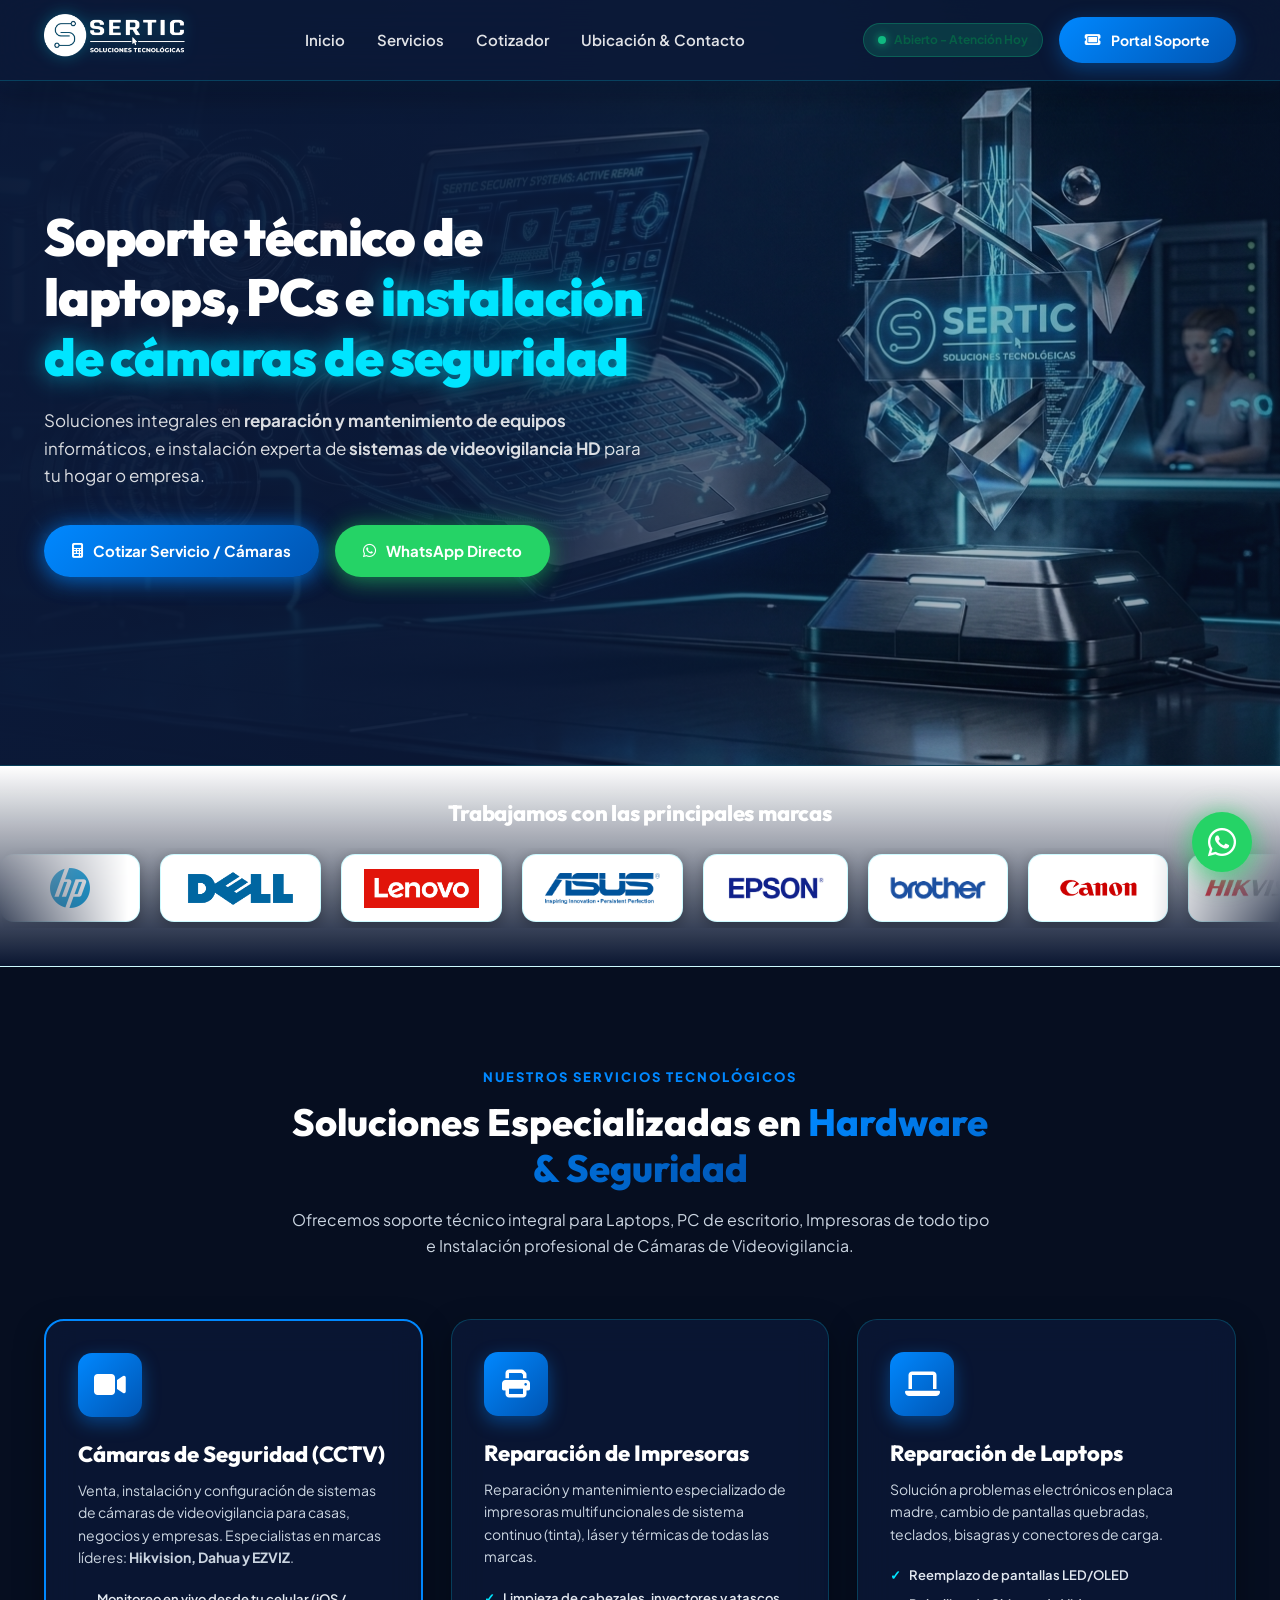
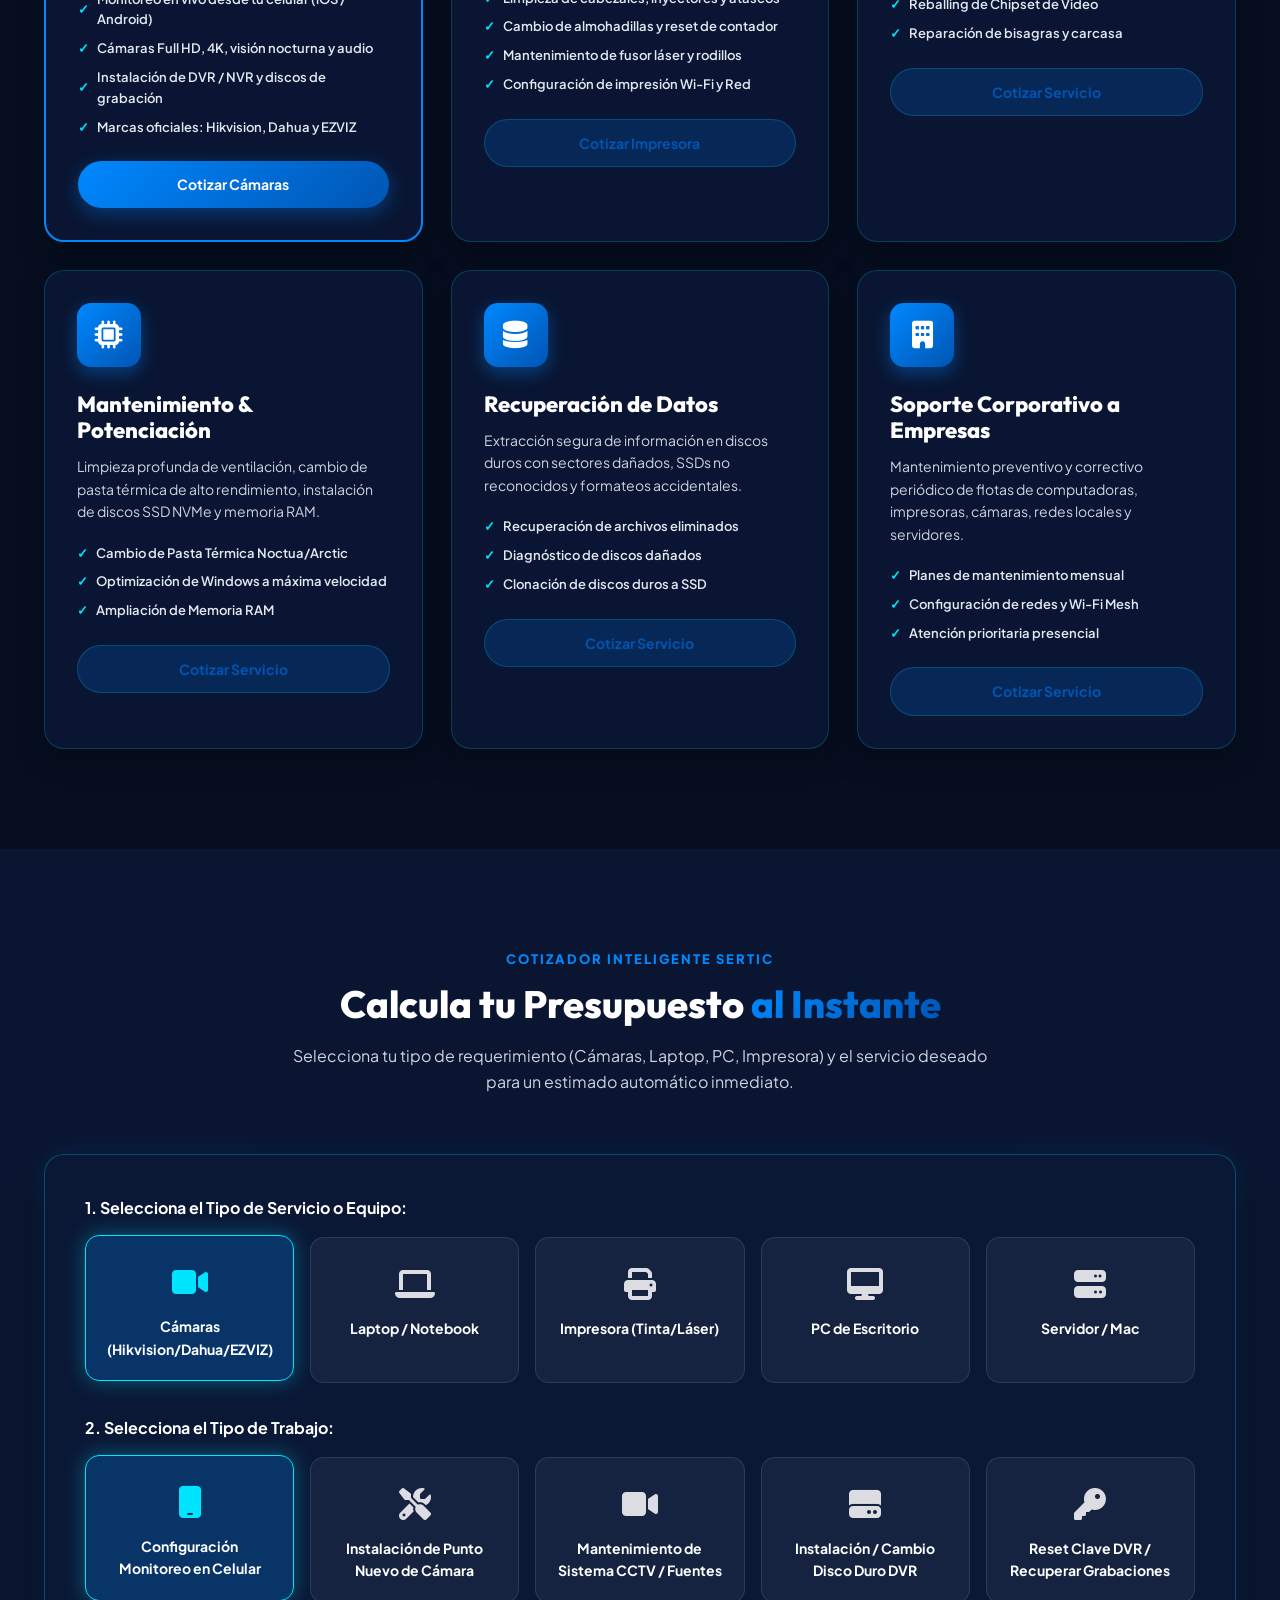
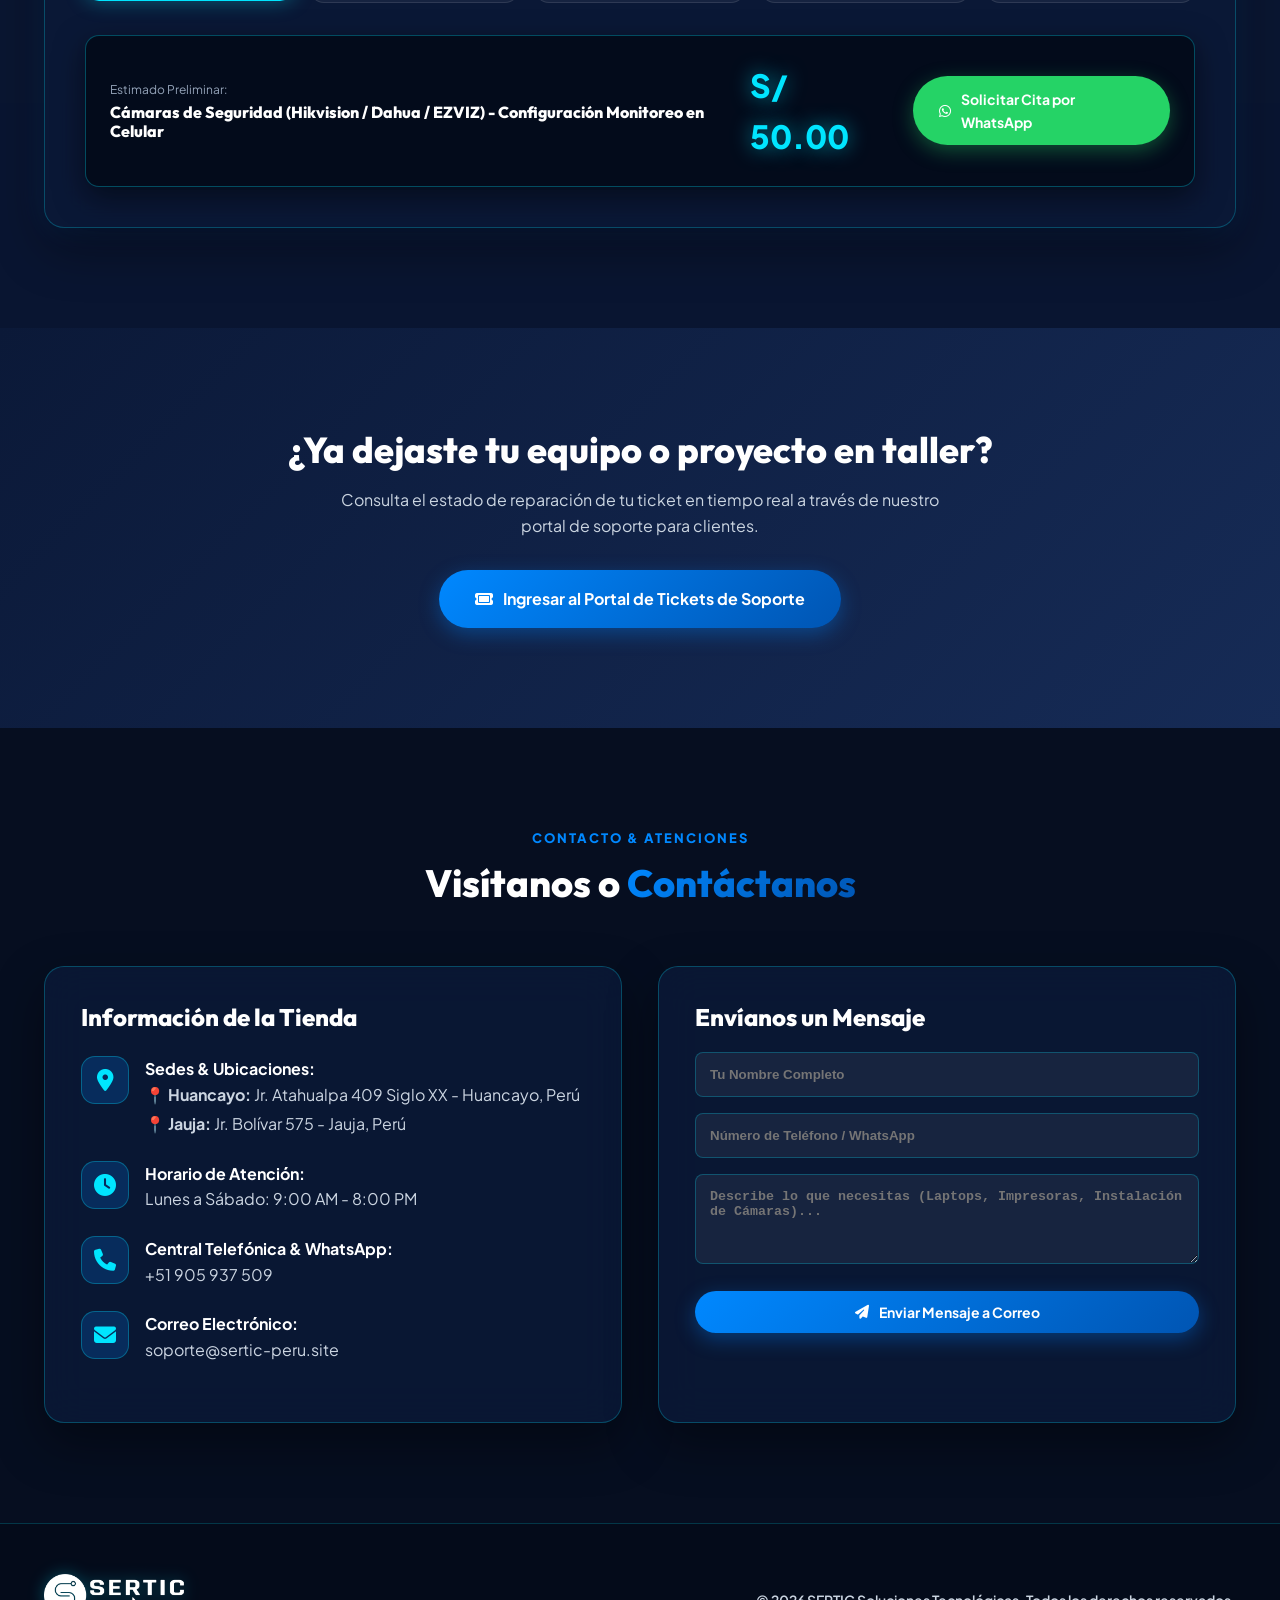
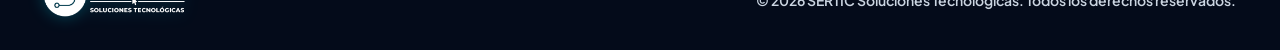
==== index.html @ 4fb72875 "Unificar todo el sitio web al tema 3D cibernetico de cristal oscuro con destellos neon cian" ====
<!DOCTYPE html>
<html lang="es">

<head>
  <meta charset="UTF-8">
  <meta name="viewport" content="width=device-width, initial-scale=1.0">
  <title>SERTIC - Soluciones Tecnológicas</title>
  <meta name="description"
    content="Servicio técnico profesional de Laptops, PC, Impresoras e Instalación de Cámaras de Seguridad (Hikvision, Dahua, EZVIZ). Reparación express, mantenimiento y soporte a empresas.">
  <link rel="stylesheet" href="styles.css">
  <!-- FontAwesome Icons -->
  <link rel="stylesheet" href="https://cdnjs.cloudflare.com/ajax/libs/font-awesome/6.5.1/css/all.min.css">
</head>

<body>

  <!-- Header / Navbar -->
  <nav class="navbar">
    <div class="container">
      <a href="#" class="logo">
        <img src="logo_white.png" alt="SERTIC Soluciones Tecnológicas Logo" class="logo-img">
      </a>

      <ul class="nav-links" id="nav-menu">
        <li><a href="#inicio" class="nav-link">Inicio</a></li>
        <li><a href="#servicios" class="nav-link">Servicios</a></li>
        <li><a href="#cotizador" class="nav-link">Cotizador</a></li>
        <li><a href="#contacto" class="nav-link">Ubicación & Contacto</a></li>
      </ul>

      <div class="nav-actions">
        <div class="status-badge hide-mobile">
          <span class="status-dot"></span>
          <span>Abierto - Atención Hoy</span>
        </div>
        <a href="https://sistema.sertic-peru.site" target="_blank" class="btn btn-primary nav-portal-btn">
          <i class="fa-solid fa-ticket"></i> <span>Portal Soporte</span>
        </a>
        <button class="mobile-toggle" id="mobile-toggle" aria-label="Abrir menú">
          <i class="fa-solid fa-bars"></i>
        </button>
      </div>
    </div>
  </nav>

  <!-- Hero Section (Full 3D Inmersivo Header) -->
  <section id="inicio" class="hero-3d-full">
    <div class="hero-3d-bg-full" style="background-image: url('img/hero_3d.jpg');"></div>
    <div class="hero-3d-overlay-full"></div>
    
    <div class="container hero-3d-container">
      <div class="hero-3d-single-content">
        
        <h1 class="hero-3d-title">
          Soporte técnico de laptops, PCs e <span class="text-glow-cyan">instalación de cámaras de seguridad</span>
        </h1>

        <p class="hero-3d-desc">
          Soluciones integrales en <strong>reparación y mantenimiento de equipos</strong> informáticos, e instalación experta de <strong>sistemas de videovigilancia HD</strong> para tu hogar o empresa.
        </p>

        <div class="hero-3d-buttons">
          <a href="#cotizador" class="btn btn-primary btn-glow-large">
            <i class="fa-solid fa-calculator"></i> Cotizar Servicio / Cámaras
          </a>
          <a href="https://wa.me/51905937509?text=Hola%20SERTIC,%20deseo%20consultar%20por%20servicio%20técnico"
            target="_blank" class="btn btn-whatsapp-glow">
            <i class="fa-brands fa-whatsapp"></i> WhatsApp Directo
          </a>
        </div>

      </div>
    </div>
  </section>

  <!-- Brands Section / Marquee Bar -->
  <section class="brands-section">
    <div class="container">
      <div class="brands-header">
        <h2 class="brands-title">Trabajamos con las principales marcas</h2>
      </div>
    </div>

    <div class="brands-marquee-wrapper">
      <div class="brands-marquee-track">
        <!-- Group 1 -->
        <div class="brand-pill" title="HP">
          <img src="img/hp.webp" alt="HP Logo" class="brand-img">
        </div>
        <div class="brand-pill" title="DELL">
          <img src="img/dell.png" alt="DELL Logo" class="brand-img">
        </div>
        <div class="brand-pill" title="Lenovo">
          <img src="img/lenovo.png" alt="Lenovo Logo" class="brand-img">
        </div>
        <div class="brand-pill" title="ASUS">
          <img src="img/asus.webp" alt="ASUS Logo" class="brand-img">
        </div>
        <div class="brand-pill" title="EPSON">
          <img src="img/epson.png" alt="EPSON Logo" class="brand-img brand-img-lg">
        </div>
        <div class="brand-pill" title="Brother">
          <img src="img/brother.png" alt="Brother Logo" class="brand-img brand-img-lg">
        </div>
        <div class="brand-pill" title="Canon">
          <img src="img/canon.png" alt="Canon Logo" class="brand-img brand-img-lg">
        </div>
        <div class="brand-pill" title="Hikvision">
          <img src="img/hikvision.png" alt="Hikvision Logo" class="brand-img brand-img-lg">
        </div>
        <div class="brand-pill" title="Dahua">
          <img src="img/dahua.webp" alt="Dahua Logo" class="brand-img">
        </div>
        <div class="brand-pill" title="EZVIZ">
          <img src="img/ezviz.png" alt="EZVIZ Logo" class="brand-img brand-img-lg">
        </div>

        <!-- Group 2 (Duplicate for Seamless Loop) -->
        <div class="brand-pill" title="HP">
          <img src="img/hp.webp" alt="HP Logo" class="brand-img">
        </div>
        <div class="brand-pill" title="DELL">
          <img src="img/dell.png" alt="DELL Logo" class="brand-img">
        </div>
        <div class="brand-pill" title="Lenovo">
          <img src="img/lenovo.png" alt="Lenovo Logo" class="brand-img">
        </div>
        <div class="brand-pill" title="ASUS">
          <img src="img/asus.webp" alt="ASUS Logo" class="brand-img">
        </div>
        <div class="brand-pill" title="EPSON">
          <img src="img/epson.png" alt="EPSON Logo" class="brand-img brand-img-lg">
        </div>
        <div class="brand-pill" title="Brother">
          <img src="img/brother.png" alt="Brother Logo" class="brand-img brand-img-lg">
        </div>
        <div class="brand-pill" title="Canon">
          <img src="img/canon.png" alt="Canon Logo" class="brand-img brand-img-lg">
        </div>
        <div class="brand-pill" title="Hikvision">
          <img src="img/hikvision.png" alt="Hikvision Logo" class="brand-img brand-img-lg">
        </div>
        <div class="brand-pill" title="Dahua">
          <img src="img/dahua.webp" alt="Dahua Logo" class="brand-img">
        </div>
        <div class="brand-pill" title="EZVIZ">
          <img src="img/ezviz.png" alt="EZVIZ Logo" class="brand-img brand-img-lg">
        </div>
      </div>
    </div>
  </section>

  </div>
  </div>
  </section>

  <!-- Services Section -->
  <section id="servicios" class="section">
    <div class="container">
      <div class="section-header">
        <span class="section-subtitle">Nuestros Servicios Tecnológicos</span>
        <h2 class="section-title">Soluciones Especializadas en <span class="text-gradient">Hardware & Seguridad</span>
        </h2>
        <p class="section-desc">Ofrecemos soporte técnico integral para Laptops, PC de escritorio, Impresoras de todo
          tipo e Instalación profesional de Cámaras de Videovigilancia.</p>
      </div>

      <div class="services-grid">

        <!-- Service 1: Cámaras de Seguridad NEW! -->
        <div class="service-card" style="border: 2px solid var(--sertic-blue);">
          <div class="service-icon-wrapper"><i class="fa-solid fa-video"></i></div>
          <h3 class="service-title">Cámaras de Seguridad (CCTV)</h3>
          <p class="service-desc">Venta, instalación y configuración de sistemas de cámaras de videovigilancia para
            casas, negocios y empresas. Especialistas en marcas líderes: <strong>Hikvision, Dahua y EZVIZ</strong>.</p>
          <ul class="service-features">
            <li>Monitoreo en vivo desde tu celular (iOS / Android)</li>
            <li>Cámaras Full HD, 4K, visión nocturna y audio</li>
            <li>Instalación de DVR / NVR y discos de grabación</li>
            <li>Marcas oficiales: Hikvision, Dahua y EZVIZ</li>
          </ul>
          <a href="#cotizador" class="btn btn-primary" style="width: 100%;">Cotizar Cámaras</a>
        </div>

        <!-- Service 2: Impresoras -->
        <div class="service-card">
          <div class="service-icon-wrapper"><i class="fa-solid fa-print"></i></div>
          <h3 class="service-title">Reparación de Impresoras</h3>
          <p class="service-desc">Reparación y mantenimiento especializado de impresoras multifuncionales de sistema
            continuo (tinta), láser y térmicas de todas las marcas.</p>
          <ul class="service-features">
            <li>Limpieza de cabezales, inyectores y atascos</li>
            <li>Cambio de almohadillas y reset de contador</li>
            <li>Mantenimiento de fusor láser y rodillos</li>
            <li>Configuración de impresión Wi-Fi y Red</li>
          </ul>
          <a href="#cotizador" class="btn btn-secondary" style="width: 100%;">Cotizar Impresora</a>
        </div>

        <!-- Service 3: Laptops -->
        <div class="service-card">
          <div class="service-icon-wrapper"><i class="fa-solid fa-laptop"></i></div>
          <h3 class="service-title">Reparación de Laptops</h3>
          <p class="service-desc">Solución a problemas electrónicos en placa madre, cambio de pantallas quebradas,
            teclados, bisagras y conectores de carga.</p>
          <ul class="service-features">
            <li>Reemplazo de pantallas LED/OLED</li>
            <li>Reballing de Chipset de Video</li>
            <li>Reparación de bisagras y carcasa</li>
          </ul>
          <a href="#cotizador" class="btn btn-secondary" style="width: 100%;">Cotizar Servicio</a>
        </div>

        <!-- Service 4: Mantenimiento -->
        <div class="service-card">
          <div class="service-icon-wrapper"><i class="fa-solid fa-microchip"></i></div>
          <h3 class="service-title">Mantenimiento & Potenciación</h3>
          <p class="service-desc">Limpieza profunda de ventilación, cambio de pasta térmica de alto rendimiento,
            instalación de discos SSD NVMe y memoria RAM.</p>
          <ul class="service-features">
            <li>Cambio de Pasta Térmica Noctua/Arctic</li>
            <li>Optimización de Windows a máxima velocidad</li>
            <li>Ampliación de Memoria RAM</li>
          </ul>
          <a href="#cotizador" class="btn btn-secondary" style="width: 100%;">Cotizar Servicio</a>
        </div>

        <!-- Service 5: Recuperación Datos -->
        <div class="service-card">
          <div class="service-icon-wrapper"><i class="fa-solid fa-database"></i></div>
          <h3 class="service-title">Recuperación de Datos</h3>
          <p class="service-desc">Extracción segura de información en discos duros con sectores dañados, SSDs no
            reconocidos y formateos accidentales.</p>
          <ul class="service-features">
            <li>Recuperación de archivos eliminados</li>
            <li>Diagnóstico de discos dañados</li>
            <li>Clonación de discos duros a SSD</li>
          </ul>
          <a href="#cotizador" class="btn btn-secondary" style="width: 100%;">Cotizar Servicio</a>
        </div>

        <!-- Service 6: Soporte Empresas -->
        <div class="service-card">
          <div class="service-icon-wrapper"><i class="fa-solid fa-building"></i></div>
          <h3 class="service-title">Soporte Corporativo a Empresas</h3>
          <p class="service-desc">Mantenimiento preventivo y correctivo periódico de flotas de computadoras, impresoras,
            cámaras, redes locales y servidores.</p>
          <ul class="service-features">
            <li>Planes de mantenimiento mensual</li>
            <li>Configuración de redes y Wi-Fi Mesh</li>
            <li>Atención prioritaria presencial</li>
          </ul>
          <a href="#cotizador" class="btn btn-secondary" style="width: 100%;">Cotizar Servicio</a>
        </div>

      </div>
    </div>
  </section>

  <!-- Interactive Online Quote Calculator -->
  <section id="cotizador" class="section" style="background: var(--sertic-blue-ice);">
    <div class="container">
      <div class="section-header">
        <span class="section-subtitle">Cotizador Inteligente SERTIC</span>
        <h2 class="section-title">Calcula tu Presupuesto <span class="text-gradient">al Instante</span></h2>
        <p class="section-desc">Selecciona tu tipo de requerimiento (Cámaras, Laptop, PC, Impresora) y el servicio
          deseado para un estimado automático inmediato.</p>
      </div>

      <div class="calculator-box">
        <!-- Step 1: Select Device -->
        <p class="calc-step-title">1. Selecciona el Tipo de Servicio o Equipo:</p>
        <div class="options-grid" id="device-options">
          <div class="option-card active" data-value="camaras">
            <div class="option-icon"><i class="fa-solid fa-video"></i></div>
            <div class="option-name">Cámaras (Hikvision/Dahua/EZVIZ)</div>
          </div>
          <div class="option-card" data-value="laptop">
            <div class="option-icon"><i class="fa-solid fa-laptop"></i></div>
            <div class="option-name">Laptop / Notebook</div>
          </div>
          <div class="option-card" data-value="impresora">
            <div class="option-icon"><i class="fa-solid fa-print"></i></div>
            <div class="option-name">Impresora (Tinta/Láser)</div>
          </div>
          <div class="option-card" data-value="pc">
            <div class="option-icon"><i class="fa-solid fa-desktop"></i></div>
            <div class="option-name">PC de Escritorio</div>
          </div>
          <div class="option-card" data-value="servidor">
            <div class="option-icon"><i class="fa-solid fa-server"></i></div>
            <div class="option-name">Servidor / Mac</div>
          </div>
        </div>

        <!-- Step 2: Select Issue (Populated dynamically via JS) -->
        <p class="calc-step-title">2. Selecciona el Tipo de Trabajo:</p>
        <div class="options-grid" id="issue-options"></div>

        <!-- Calculation Result Summary -->
        <div class="calc-summary">
          <div>
            <p style="font-size: 12px; color: #94A3B8">Estimado Preliminar:</p>
            <h4 id="calc-summary-text" style="color: white; margin-top: 4px;">Cámaras de Seguridad - Mantenimiento &
              Config. Celular</h4>
          </div>
          <div style="display: flex; align-items: center; gap: 24px;">
            <div class="price-text" id="calc-total-price">S/ 80.00</div>
            <a href="#" id="calc-ws-btn" target="_blank" class="btn btn-whatsapp">
              <i class="fa-brands fa-whatsapp"></i> Solicitar Cita por WhatsApp
            </a>
          </div>
        </div>

      </div>
    </div>
  </section>

  <!-- Support Portal Banner -->
  <section class="section" style="background: linear-gradient(135deg, #0B1938 0%, #162B56 100%); color: white;">
    <div class="container" style="text-align: center;">
      <h2 style="font-size: 36px; margin-bottom: 16px; color: white;">¿Ya dejaste tu equipo o proyecto en taller?</h2>
      <p style="color: #CBD5E1; max-width: 600px; margin: 0 auto 32px auto;">
        Consulta el estado de reparación de tu ticket en tiempo real a través de nuestro portal de soporte para
        clientes.
      </p>
      <a href="https://sistema.sertic-peru.site" target="_blank" class="btn btn-primary"
        style="padding: 16px 36px; font-size: 16px;">
        <i class="fa-solid fa-ticket"></i> Ingresar al Portal de Tickets de Soporte
      </a>
    </div>
  </section>

  <!-- Location & Contact -->
  <section id="contacto" class="section">
    <div class="container">
      <div class="section-header">
        <span class="section-subtitle">Contacto & Atenciones</span>
        <h2 class="section-title">Visítanos o <span class="text-gradient">Contáctanos</span></h2>
      </div>

      <div class="contact-grid">
        <div class="info-card">
          <h3 style="font-size: 24px; margin-bottom: 24px; color: var(--sertic-navy);">Información de la Tienda</h3>

          <div class="info-item">
            <div class="info-icon"><i class="fa-solid fa-location-dot"></i></div>
            <div>
              <strong style="color: var(--sertic-navy);">Sedes & Ubicaciones:</strong>
              <p style="color: var(--text-secondary); margin-bottom: 4px;">📍 <strong>Huancayo:</strong> Jr. Atahualpa 409 Siglo XX - Huancayo, Perú</p>
              <p style="color: var(--text-secondary);">📍 <strong>Jauja:</strong> Jr. Bolívar 575 - Jauja, Perú</p>
            </div>
          </div>

          <div class="info-item">
            <div class="info-icon"><i class="fa-solid fa-clock"></i></div>
            <div>
              <strong style="color: var(--sertic-navy);">Horario de Atención:</strong>
              <p style="color: var(--text-secondary);">Lunes a Sábado: 9:00 AM - 8:00 PM</p>
            </div>
          </div>

          <div class="info-item">
            <div class="info-icon"><i class="fa-solid fa-phone"></i></div>
            <div>
              <strong style="color: var(--sertic-navy);">Central Telefónica & WhatsApp:</strong>
              <p style="color: var(--text-secondary);">+51 905 937 509</p>
            </div>
          </div>

          <div class="info-item">
            <div class="info-icon"><i class="fa-solid fa-envelope"></i></div>
            <div>
              <strong style="color: var(--sertic-navy);">Correo Electrónico:</strong>
              <p style="color: var(--text-secondary);">soporte@sertic-peru.site</p>
            </div>
          </div>
        </div>

        <!-- Interactive Contact Form -->
        <div class="info-card">
          <h3 style="font-size: 24px; margin-bottom: 20px; color: var(--sertic-navy);">Envíanos un Mensaje</h3>
          <form id="contact-form" action="https://api.web3forms.com/submit" method="POST">
            <input type="hidden" name="access_key" value="f699024e-c519-479d-9711-8238f5ea91d8">
            <input type="hidden" name="from_name" value="Web SERTIC Contacto">
            <input type="hidden" name="subject" value="Nuevo Mensaje de Cliente - Web SERTIC">

            <div style="margin-bottom: 16px;">
              <input type="text" name="name" id="form-name" placeholder="Tu Nombre Completo" required
                style="width: 100%; padding: 14px; background: rgba(255, 255, 255, 0.06); border: 1px solid rgba(0, 229, 255, 0.25); border-radius: 8px; color: #FFFFFF; font-weight: 600;">
            </div>
            <div style="margin-bottom: 16px;">
              <input type="tel" name="phone" id="form-phone" placeholder="Número de Teléfono / WhatsApp" required
                style="width: 100%; padding: 14px; background: rgba(255, 255, 255, 0.06); border: 1px solid rgba(0, 229, 255, 0.25); border-radius: 8px; color: #FFFFFF; font-weight: 600;">
            </div>
            <div style="margin-bottom: 20px;">
              <textarea name="message" id="form-msg" rows="4"
                placeholder="Describe lo que necesitas (Laptops, Impresoras, Instalación de Cámaras)..." required
                style="width: 100%; padding: 14px; background: rgba(255, 255, 255, 0.06); border: 1px solid rgba(0, 229, 255, 0.25); border-radius: 8px; color: #FFFFFF; font-weight: 600;"></textarea>
            </div>
            <button type="submit" class="btn btn-primary" style="width: 100%;">
              <i class="fa-solid fa-paper-plane"></i> Enviar Mensaje a Correo
            </button>
          </form>
        </div>

      </div>
    </div>
  </section>

  <!-- Footer -->
  <footer class="footer">
    <div class="container">
      <div style="display: flex; justify-content: space-between; align-items: center; flex-wrap: wrap; gap: 20px;">
        <a href="#" class="logo">
          <img src="logo_white.png" alt="SERTIC Soluciones Tecnológicas Logo" class="logo-img">
        </a>

        <p style="color: var(--text-secondary); font-size: 14px; font-weight: 600;">
          © 2026 SERTIC Soluciones Tecnológicas. Todos los derechos reservados.
        </p>
      </div>
    </div>
  </footer>

  <!-- Floating WhatsApp Chat Button -->
  <a href="https://wa.me/51905937509?text=Hola%20SERTIC,%20quisiera%20consultar%20por%20instalación%20de%20cámaras%20o%20servicio%20técnico"
    target="_blank" class="whatsapp-float" title="Contactar por WhatsApp">
    <i class="fa-brands fa-whatsapp"></i>
  </a>

  <script src="app.js"></script>
</body>

</html>
---- styles.css ----
/* ==========================================================================
   SERTIC - Soluciones Tecnológicas
   Clean Modern Light Theme & Fully Responsive Mobile Design
   ========================================================================== */

@import url('https://fonts.googleapis.com/css2?family=Outfit:wght@400;500;600;700;800;900&family=Plus+Jakarta+Sans:wght@400;500;600;700&display=swap');

:root {
  /* Official Logo Color Palette */
  --sertic-blue: #0088FF;
  --sertic-blue-hover: #00A3FF;
  --sertic-blue-dark: #0055B3;
  --sertic-blue-light: rgba(0, 136, 255, 0.18);
  --sertic-blue-ice: rgba(11, 25, 56, 0.7);
  --sertic-blue-glow: rgba(0, 229, 255, 0.35);

  --sertic-navy: #FFFFFF;
  --sertic-navy-light: #162B56;

  /* Accent Colors */
  --accent-emerald: #10B981;
  --accent-emerald-light: rgba(16, 185, 129, 0.2);
  --accent-amber: #F59E0B;

  /* Neutral Backgrounds & Cards (Unified Dark 3D Theme) */
  --bg-main: #060E20;
  --bg-card: rgba(11, 25, 56, 0.8);
  --bg-card-hover: rgba(15, 32, 70, 0.9);
  --border-light: rgba(0, 229, 255, 0.2);
  --border-hover: rgba(0, 229, 255, 0.5);

  /* Text Colors */
  --text-primary: #FFFFFF;
  --text-secondary: #CBD5E1;
  --text-muted: #94A3B8;
  --text-light: #64748B;

  /* Gradients */
  --gradient-blue: linear-gradient(135deg, #0088FF 0%, #0055B3 100%);
  --gradient-hero: linear-gradient(135deg, #0B1938 0%, #060E20 100%);
  --gradient-card: linear-gradient(180deg, rgba(11, 25, 56, 0.85) 0%, rgba(6, 14, 32, 0.95) 100%);

  /* Radius & Shadows */
  --radius-sm: 8px;
  --radius-md: 14px;
  --radius-lg: 20px;
  --radius-full: 9999px;

  --shadow-sm: 0 4px 15px rgba(0, 0, 0, 0.3);
  --shadow-md: 0 10px 30px rgba(0, 0, 0, 0.4), 0 0 20px rgba(0, 136, 255, 0.15);
  --shadow-lg: 0 25px 60px rgba(0, 0, 0, 0.5), 0 0 35px rgba(0, 229, 255, 0.2);
  --shadow-glow: 0 0 30px rgba(0, 229, 255, 0.4);

  --transition: 0.3s cubic-bezier(0.4, 0, 0.2, 1);
}

/* Reset */
*, *::before, *::after {
  box-sizing: border-box;
  margin: 0;
  padding: 0;
}

html {
  scroll-behavior: smooth;
  font-family: 'Plus Jakarta Sans', sans-serif;
  background-color: var(--bg-main);
  color: var(--text-primary);
  overflow-x: hidden;
}

body {
  min-height: 100vh;
  line-height: 1.6;
}

/* Typography */
h1, h2, h3, h4, h5, h6 {
  font-family: 'Outfit', sans-serif;
  font-weight: 800;
  color: var(--sertic-navy);
  line-height: 1.2;
}

.text-gradient {
  background: var(--gradient-blue);
  -webkit-background-clip: text;
  -webkit-text-fill-color: transparent;
}

/* Container */
.container {
  max-width: 1240px;
  margin: 0 auto;
  padding: 0 24px;
}

/* Navbar 3D Inmersivo Glass */
.navbar {
  position: fixed;
  top: 0;
  left: 0;
  right: 0;
  z-index: 1000;
  padding: 14px 0;
  transition: var(--transition);
  backdrop-filter: blur(20px);
  -webkit-backdrop-filter: blur(20px);
  background: rgba(11, 25, 56, 0.82);
  border-bottom: 1px solid rgba(0, 229, 255, 0.2);
  box-shadow: 0 10px 30px rgba(0, 0, 0, 0.35), 0 0 20px rgba(0, 136, 255, 0.15);
}

.navbar .container {
  display: flex;
  align-items: center;
  justify-content: space-between;
}

.logo-img {
  height: 52px;
  max-height: 56px;
  width: auto;
  object-fit: contain;
  display: block;
  transition: var(--transition);
  filter: drop-shadow(0 0 8px rgba(0, 229, 255, 0.3));
}

.logo-img:hover {
  transform: scale(1.02);
  filter: drop-shadow(0 0 14px rgba(0, 229, 255, 0.6));
}

.nav-links {
  display: flex;
  align-items: center;
  gap: 32px;
  list-style: none;
}

.nav-link {
  color: rgba(255, 255, 255, 0.88);
  text-decoration: none;
  font-weight: 600;
  font-size: 15px;
  transition: var(--transition);
}

.nav-link:hover {
  color: #00E5FF;
  text-shadow: 0 0 12px rgba(0, 229, 255, 0.6);
}

.nav-actions {
  display: flex;
  align-items: center;
  gap: 16px;
}

/* Mobile Hamburger Button */
.mobile-toggle {
  display: none;
  background: rgba(0, 136, 255, 0.2);
  border: 1px solid rgba(0, 229, 255, 0.3);
  color: #FFFFFF;
  font-size: 20px;
  width: 42px;
  height: 42px;
  border-radius: var(--radius-sm);
  cursor: pointer;
  align-items: center;
  justify-content: center;
  transition: var(--transition);
}

.mobile-toggle:hover {
  background: var(--sertic-blue);
  color: #FFFFFF;
  box-shadow: 0 0 15px rgba(0, 136, 255, 0.5);
}

/* Buttons */
.btn {
  display: inline-flex;
  align-items: center;
  justify-content: center;
  gap: 10px;
  padding: 12px 26px;
  font-family: 'Plus Jakarta Sans', sans-serif;
  font-size: 14px;
  font-weight: 700;
  border-radius: var(--radius-full);
  text-decoration: none;
  cursor: pointer;
  border: none;
  transition: var(--transition);
}

.btn-primary {
  background: var(--gradient-blue);
  color: #FFFFFF;
  box-shadow: 0 6px 20px rgba(0, 136, 255, 0.35);
}

.btn-primary:hover {
  transform: translateY(-2px);
  box-shadow: 0 10px 30px rgba(0, 136, 255, 0.45);
}

.btn-secondary {
  background: var(--sertic-blue-light);
  color: var(--sertic-blue-dark);
  border: 1px solid var(--border-light);
}

.btn-secondary:hover {
  background: #D5EAFF;
  color: var(--sertic-blue);
  transform: translateY(-2px);
}

.btn-whatsapp {
  background: #25D366;
  color: #FFFFFF;
  box-shadow: 0 6px 20px rgba(37, 211, 102, 0.35);
}

.btn-whatsapp:hover {
  transform: translateY(-2px);
  box-shadow: 0 10px 30px rgba(37, 211, 102, 0.5);
}

.status-badge {
  display: inline-flex;
  align-items: center;
  gap: 8px;
  padding: 6px 14px;
  border-radius: var(--radius-full);
  background: var(--accent-emerald-light);
  border: 1px solid rgba(16, 185, 129, 0.3);
  color: #065F46;
  font-size: 12px;
  font-weight: 700;
}

.status-dot {
  width: 8px;
  height: 8px;
  border-radius: 50%;
  background: var(--accent-emerald);
  box-shadow: 0 0 10px var(--accent-emerald);
  animation: pulseDot 2s infinite;
}

@keyframes pulseDot {
  0% { transform: scale(0.95); opacity: 0.8; }
  50% { transform: scale(1.25); opacity: 1; }
  100% { transform: scale(0.95); opacity: 0.8; }
}

/* Hero Section */
.hero {
  padding: 160px 0 100px 0;
  background: var(--gradient-hero);
  position: relative;
  overflow: hidden;
  border-bottom: 1px solid var(--border-light);
}

.hero-grid {
  display: grid;
  grid-template-columns: 1.2fr 0.8fr;
  gap: 48px;
  align-items: center;
}

.hero-badge {
  margin-bottom: 20px;
}

.hero-title {
  font-size: 52px;
  letter-spacing: -1px;
  margin-bottom: 24px;
  color: var(--sertic-navy);
}

.hero-desc {
  font-size: 18px;
  color: var(--text-secondary);
  margin-bottom: 36px;
  max-width: 600px;
}

.hero-buttons {
  display: flex;
  flex-wrap: wrap;
  gap: 16px;
  margin-bottom: 48px;
}

.hero-stats {
  display: flex;
  gap: 36px;
  border-top: 1px solid var(--border-light);
  padding-top: 28px;
}

.stat-item h3 {
  font-size: 32px;
  color: var(--sertic-blue);
}

.stat-item p {
  font-size: 13px;
  font-weight: 600;
  color: var(--text-secondary);
}

/* Hero Card */
.hero-card {
  background: #FFFFFF;
  border: 1px solid var(--border-light);
  border-radius: var(--radius-lg);
  padding: 32px;
  box-shadow: var(--shadow-lg);
  position: relative;
}

.card-header {
  display: flex;
  align-items: center;
  justify-content: space-between;
  margin-bottom: 24px;
}

.chip {
  padding: 4px 12px;
  background: var(--sertic-blue-light);
  border: 1px solid var(--border-light);
  color: var(--sertic-blue-dark);
  border-radius: var(--radius-sm);
  font-size: 12px;
  font-weight: 700;
}

.feature-list {
  display: flex;
  flex-direction: column;
  gap: 16px;
}

.feature-item {
  display: flex;
  align-items: center;
  gap: 14px;
  padding: 14px;
  background: var(--sertic-blue-ice);
  border-radius: var(--radius-md);
  border: 1px solid var(--border-light);
}

.feature-icon {
  width: 44px;
  height: 44px;
  border-radius: var(--radius-sm);
  background: var(--gradient-blue);
  color: #FFFFFF;
  display: flex;
  align-items: center;
  justify-content: center;
  font-size: 20px;
  box-shadow: 0 4px 12px rgba(0, 136, 255, 0.25);
  flex-shrink: 0;
}

/* Section Common */
.section {
  padding: 100px 0;
}

.section-header {
  text-align: center;
  max-width: 700px;
  margin: 0 auto 60px auto;
}

.section-subtitle {
  color: var(--sertic-blue);
  text-transform: uppercase;
  font-size: 13px;
  font-weight: 800;
  letter-spacing: 2px;
  margin-bottom: 12px;
  display: block;
}

.section-title {
  font-size: 38px;
  margin-bottom: 16px;
}

.section-desc {
  font-size: 16px;
  color: var(--text-secondary);
}

/* Service Grid */
.services-grid {
  display: grid;
  grid-template-columns: repeat(auto-fit, minmax(340px, 1fr));
  gap: 28px;
}

.service-card {
  background: rgba(11, 25, 56, 0.75);
  backdrop-filter: blur(16px);
  -webkit-backdrop-filter: blur(16px);
  border: 1px solid rgba(0, 229, 255, 0.2);
  border-radius: var(--radius-lg);
  padding: 32px;
  transition: var(--transition);
  box-shadow: 0 10px 30px rgba(0, 0, 0, 0.35);
}

.service-card:hover {
  transform: translateY(-6px);
  border-color: #00E5FF;
  background: rgba(15, 32, 70, 0.85);
  box-shadow: 0 20px 40px rgba(0, 0, 0, 0.5), 0 0 25px rgba(0, 229, 255, 0.25);
}

.service-icon-wrapper {
  width: 64px;
  height: 64px;
  border-radius: var(--radius-md);
  background: var(--gradient-blue);
  display: flex;
  align-items: center;
  justify-content: center;
  font-size: 28px;
  color: white;
  margin-bottom: 24px;
  box-shadow: 0 6px 18px rgba(0, 136, 255, 0.4);
}

.service-title {
  font-size: 22px;
  margin-bottom: 12px;
  color: #FFFFFF;
}

.service-desc {
  color: #CBD5E1;
  font-size: 14px;
  margin-bottom: 20px;
}

.service-features {
  list-style: none;
  margin-bottom: 24px;
}

.service-features li {
  font-size: 13px;
  color: #E2E8F0;
  font-weight: 600;
  margin-bottom: 8px;
  display: flex;
  align-items: center;
  gap: 8px;
}

.service-features li::before {
  content: '✓';
  color: #00E5FF;
  font-weight: bold;
}

/* Quote Calculator */
.calculator-box {
  background: rgba(11, 25, 56, 0.85);
  backdrop-filter: blur(20px);
  -webkit-backdrop-filter: blur(20px);
  border: 1px solid rgba(0, 229, 255, 0.25);
  border-radius: var(--radius-lg);
  padding: 40px;
  box-shadow: 0 20px 50px rgba(0, 0, 0, 0.4), 0 0 30px rgba(0, 136, 255, 0.15);
}

.calc-step-title {
  font-size: 16px;
  font-weight: 700;
  color: #FFFFFF;
  margin-bottom: 16px;
}

.options-grid {
  display: grid;
  grid-template-columns: repeat(auto-fit, minmax(180px, 1fr));
  gap: 16px;
  margin-bottom: 32px;
}

.option-card {
  padding: 20px;
  background: rgba(255, 255, 255, 0.05);
  border: 1px solid rgba(255, 255, 255, 0.1);
  border-radius: var(--radius-md);
  cursor: pointer;
  text-align: center;
  transition: var(--transition);
}

.option-card:hover, .option-card.active {
  border-color: #00E5FF;
  background: rgba(0, 136, 255, 0.25);
  box-shadow: 0 0 20px rgba(0, 229, 255, 0.35);
  transform: translateY(-2px);
}

.option-card.active .option-icon {
  color: #00E5FF;
}

.option-icon {
  font-size: 32px;
  color: rgba(255, 255, 255, 0.85);
  margin-bottom: 8px;
  transition: var(--transition);
}

.option-name {
  font-size: 14px;
  font-weight: 700;
  color: #FFFFFF;
}

.calc-summary {
  display: flex;
  align-items: center;
  justify-content: space-between;
  padding: 24px;
  background: rgba(4, 11, 26, 0.9);
  border: 1px solid rgba(0, 229, 255, 0.3);
  border-radius: var(--radius-md);
  color: #FFFFFF;
  box-shadow: 0 10px 30px rgba(0, 0, 0, 0.5);
}

.price-text {
  font-size: 32px;
  font-weight: 900;
  color: #00E5FF;
  text-shadow: 0 0 20px rgba(0, 229, 255, 0.6);
}

/* Contact & Info Cards */
.contact-grid {
  display: grid;
  grid-template-columns: 1fr 1fr;
  gap: 36px;
}

.info-card {
  background: rgba(11, 25, 56, 0.85);
  backdrop-filter: blur(20px);
  -webkit-backdrop-filter: blur(20px);
  border: 1px solid rgba(0, 229, 255, 0.25);
  border-radius: var(--radius-lg);
  padding: 36px;
  box-shadow: 0 20px 50px rgba(0, 0, 0, 0.4);
}

.info-item {
  display: flex;
  align-items: flex-start;
  gap: 16px;
  margin-bottom: 24px;
}

.info-icon {
  width: 48px;
  height: 48px;
  border-radius: var(--radius-md);
  background: rgba(0, 136, 255, 0.2);
  border: 1px solid rgba(0, 229, 255, 0.3);
  color: #00E5FF;
  display: flex;
  align-items: center;
  justify-content: center;
  font-size: 22px;
  flex-shrink: 0;
}

/* Floating WhatsApp Button */
.whatsapp-float {
  position: fixed;
  bottom: 28px;
  right: 28px;
  z-index: 999;
  width: 60px;
  height: 60px;
  border-radius: 50%;
  background: #25D366;
  color: white;
  display: flex;
  align-items: center;
  justify-content: center;
  font-size: 32px;
  box-shadow: 0 0 25px rgba(37, 211, 102, 0.5), 0 10px 25px rgba(37, 211, 102, 0.4);
  text-decoration: none;
  transition: var(--transition);
}

.whatsapp-float:hover {
  transform: scale(1.1);
  box-shadow: 0 0 35px rgba(37, 211, 102, 0.7), 0 15px 35px rgba(37, 211, 102, 0.6);
}

/* Footer */
.footer {
  border-top: 1px solid rgba(0, 229, 255, 0.2);
  padding: 50px 0 24px 0;
  background: #040B1A;
}

.footer-bottom {
  text-align: center;
  padding-top: 24px;
  margin-top: 30px;
  border-top: 1px solid rgba(0, 136, 255, 0.08);
  color: var(--text-muted);
  font-size: 13px;
}

/* ==========================================================================
   MOBILE & TABLET RESPONSIVE STYLES
   ========================================================================== */

@media (max-width: 992px) {
  .hero-grid {
    grid-template-columns: 1fr;
    text-align: center;
    gap: 36px;
  }
  .hero-title {
    font-size: 40px;
  }
  .hero-desc {
    margin-left: auto;
    margin-right: auto;
  }
  .hero-buttons {
    justify-content: center;
  }
  .hero-stats {
    justify-content: center;
  }
  .contact-grid {
    grid-template-columns: 1fr;
  }
}

@media (max-width: 768px) {
  .container {
    padding: 0 16px;
  }

  .mobile-toggle {
    display: flex;
  }

  .logo-img {
    height: 42px;
  }

  .hide-mobile {
    display: none !important;
  }

  .nav-portal-btn span {
    display: none;
  }

  .nav-portal-btn {
    padding: 10px 16px;
    border-radius: var(--radius-sm);
  }

  .nav-links {
    position: absolute;
    top: 100%;
    left: 0;
    right: 0;
    background: #FFFFFF;
    border-bottom: 1px solid var(--border-light);
    box-shadow: var(--shadow-lg);
    flex-direction: column;
    padding: 20px 24px;
    gap: 16px;
    display: none;
  }

  .nav-links.active {
    display: flex;
  }

  .nav-link {
    width: 100%;
    padding: 10px 0;
    border-bottom: 1px solid var(--sertic-blue-ice);
    font-size: 16px;
  }

  .hero {
    padding: 120px 0 60px 0;
  }

  .hero-title {
    font-size: 32px;
  }

  .hero-desc {
    font-size: 15px;
  }

  .hero-buttons {
    flex-direction: column;
    width: 100%;
  }

  .hero-buttons .btn {
    width: 100%;
  }

  .hero-stats {
    flex-wrap: wrap;
    gap: 16px;
  }

  .stat-item {
    flex: 1 1 40%;
  }

  .section {
    padding: 60px 0;
  }

  .section-title {
    font-size: 28px;
  }

  .services-grid {
    grid-template-columns: 1fr;
    gap: 20px;
  }

  .calculator-box {
    padding: 24px 16px;
  }

  .options-grid {
    grid-template-columns: repeat(2, 1fr);
    gap: 12px;
  }

  .option-card {
    padding: 14px 10px;
  }

  .option-icon {
    font-size: 26px;
  }

  .option-name {
    font-size: 12px;
  }

  .calc-summary {
    flex-direction: column;
    gap: 16px;
    text-align: center;
    padding: 20px 16px;
  }

  .calc-summary .btn {
    width: 100%;
  }

  .price-text {
    font-size: 28px;
  }

  .whatsapp-float {
    bottom: 20px;
    right: 20px;
    width: 52px;
    height: 52px;
    font-size: 26px;
  }

  .info-card {
    padding: 24px 18px;
  }
}

@media (max-width: 480px) {
  .options-grid {
    grid-template-columns: 1fr;
  }

  .stat-item {
    flex: 1 1 100%;
  }

  .logo-img {
    height: 38px;
  }
}

/* ==========================================================================
   Brands Marquee Section (Logos Only)
   ========================================================================== */
.brands-section {
  padding: 34px 0 38px 0;
  background: linear-gradient(180deg, #FFFFFF 0%, var(--sertic-blue-ice) 100%);
  border-top: 1px solid var(--border-light);
  border-bottom: 1px solid var(--border-light);
  overflow: hidden;
  position: relative;
}

.brands-header {
  text-align: center;
  margin-bottom: 22px;
}

.brands-title {
  font-family: 'Outfit', sans-serif;
  font-size: 22px;
  font-weight: 800;
  color: var(--sertic-navy);
  letter-spacing: -0.2px;
}

.brands-marquee-wrapper {
  position: relative;
  width: 100%;
  overflow: hidden;
  display: flex;
  mask-image: linear-gradient(to right, transparent 0%, black 10%, black 90%, transparent 100%);
  -webkit-mask-image: linear-gradient(to right, transparent 0%, black 10%, black 90%, transparent 100%);
  padding: 6px 0;
}

.brands-marquee-track {
  display: flex;
  gap: 20px;
  width: max-content;
  animation: brandsScroll 32s linear infinite;
}

.brands-marquee-wrapper:hover .brands-marquee-track {
  animation-play-state: paused;
}

@keyframes brandsScroll {
  0% {
    transform: translateX(0);
  }
  100% {
    transform: translateX(-50%);
  }
}

.brand-pill {
  display: flex;
  align-items: center;
  justify-content: center;
  padding: 10px 22px;
  background: #FFFFFF;
  border: 1px solid var(--border-light);
  border-radius: var(--radius-md);
  box-shadow: var(--shadow-sm);
  transition: var(--transition);
  flex-shrink: 0;
  user-select: none;
  min-width: 140px;
  height: 68px;
}

.brand-pill:hover {
  transform: translateY(-3px);
  box-shadow: var(--shadow-md);
  border-color: var(--sertic-blue);
}

.brand-img {
  max-height: 40px;
  width: auto;
  max-width: 115px;
  object-fit: contain;
  transition: var(--transition);
}

.brand-img-lg {
  max-height: 52px;
  max-width: 155px;
  transform: scale(1.15);
}

.brand-pill:hover .brand-img {
  transform: scale(1.06);
}

.brand-pill:hover .brand-img-lg {
  transform: scale(1.22);
}

@media (max-width: 768px) {
  .brands-section {
    padding: 18px 0;
  }
  .brand-pill {
    padding: 8px 16px;
    min-width: 115px;
    height: 56px;
  }
  .brand-img {
    max-height: 32px;
    max-width: 95px;
  }
  .brand-img-lg {
    max-height: 42px;
    max-width: 120px;
    transform: scale(1.1);
  }
}

/* ==========================================================================
   Full 3D Inmersivo Hero Header
   ========================================================================== */
.hero-3d-full {
  position: relative;
  padding: 160px 0 100px 0;
  min-height: 85vh;
  display: flex;
  align-items: center;
  overflow: hidden;
  background-color: #0B1938;
}

.hero-3d-bg-full {
  position: absolute;
  top: 0;
  left: 0;
  right: 0;
  bottom: 0;
  background-size: cover;
  background-position: center right;
  z-index: 0;
  transition: transform 12s ease;
}

.hero-3d-full:hover .hero-3d-bg-full {
  transform: scale(1.03);
}

.hero-3d-overlay-full {
  position: absolute;
  top: 0;
  left: 0;
  right: 0;
  bottom: 0;
  background: linear-gradient(90deg, 
    rgba(11, 25, 56, 0.98) 0%, 
    rgba(11, 25, 56, 0.88) 42%, 
    rgba(11, 25, 56, 0.3) 75%, 
    rgba(11, 25, 56, 0.5) 100%);
  z-index: 1;
}

.hero-3d-container {
  position: relative;
  z-index: 2;
  width: 100%;
}

.hero-3d-single-content {
  width: 100%;
  max-width: 620px;
  text-align: left !important;
  margin: 0 auto 0 0 !important;
}

.hero-badge-glow {
  margin-bottom: 24px;
}

.status-badge-glow {
  display: inline-flex;
  align-items: center;
  gap: 8px;
  padding: 8px 18px;
  border-radius: var(--radius-full);
  background: rgba(0, 136, 255, 0.15);
  border: 1px solid rgba(0, 229, 255, 0.4);
  color: #00E5FF;
  font-size: 13px;
  font-weight: 700;
  box-shadow: 0 0 20px rgba(0, 229, 255, 0.25);
}

.hero-3d-title {
  font-size: 52px;
  font-weight: 900;
  color: #FFFFFF;
  line-height: 1.15;
  letter-spacing: -1.2px;
  margin-bottom: 20px;
}

.text-glow-cyan {
  color: #00E5FF;
  text-shadow: 0 0 25px rgba(0, 229, 255, 0.6);
}

.hero-3d-desc {
  font-size: 17px;
  color: rgba(255, 255, 255, 0.85);
  line-height: 1.6;
  margin-bottom: 36px;
  max-width: 600px;
}

.hero-3d-buttons {
  display: flex;
  gap: 16px;
  flex-wrap: wrap;
  margin-bottom: 40px;
}

.btn-glow-large {
  background: var(--gradient-blue);
  color: #FFFFFF;
  box-shadow: 0 0 25px rgba(0, 136, 255, 0.5), 0 6px 20px rgba(0, 136, 255, 0.35);
  font-size: 15px;
  padding: 14px 28px;
}

.btn-glow-large:hover {
  transform: translateY(-3px);
  box-shadow: 0 0 35px rgba(0, 136, 255, 0.7), 0 10px 30px rgba(0, 136, 255, 0.5);
}

.btn-whatsapp-glow {
  background: #25D366;
  color: #FFFFFF;
  box-shadow: 0 0 25px rgba(37, 211, 102, 0.4), 0 6px 20px rgba(37, 211, 102, 0.3);
  font-size: 15px;
  padding: 14px 28px;
}

.btn-whatsapp-glow:hover {
  transform: translateY(-3px);
  box-shadow: 0 0 35px rgba(37, 211, 102, 0.6), 0 10px 30px rgba(37, 211, 102, 0.5);
}

.hero-3d-stats {
  display: flex;
  gap: 36px;
  border-top: 1px solid rgba(255, 255, 255, 0.12);
  padding-top: 24px;
}

.stat-3d-item h3 {
  font-size: 32px;
  font-weight: 900;
  color: #00E5FF;
  text-shadow: 0 0 15px rgba(0, 229, 255, 0.4);
}

.stat-3d-item p {
  font-size: 13px;
  font-weight: 600;
  color: rgba(255, 255, 255, 0.75);
}

/* Glass Proceso SERTIC Card */
.glass-proceso-card {
  background: rgba(11, 25, 56, 0.75);
  backdrop-filter: blur(20px);
  -webkit-backdrop-filter: blur(20px);
  border: 1px solid rgba(0, 229, 255, 0.25);
  border-radius: 24px;
  padding: 32px;
  box-shadow: 0 20px 50px rgba(0, 0, 0, 0.4), 0 0 30px rgba(0, 136, 255, 0.2);
  transition: var(--transition);
}

.glass-proceso-card:hover {
  border-color: rgba(0, 229, 255, 0.5);
  box-shadow: 0 25px 60px rgba(0, 0, 0, 0.5), 0 0 40px rgba(0, 229, 255, 0.3);
}

.glass-card-header {
  display: flex;
  align-items: center;
  justify-content: space-between;
  margin-bottom: 24px;
  padding-bottom: 16px;
  border-bottom: 1px solid rgba(255, 255, 255, 0.1);
}

.glass-card-header h3 {
  color: #FFFFFF;
  font-size: 20px;
  font-weight: 800;
}

.glass-card-header i {
  color: #00E5FF;
  margin-right: 6px;
}

.chip-glow {
  padding: 4px 12px;
  background: rgba(0, 136, 255, 0.2);
  border: 1px solid rgba(0, 229, 255, 0.35);
  color: #00E5FF;
  border-radius: var(--radius-full);
  font-size: 11px;
  font-weight: 700;
}

.glass-feature-list {
  display: flex;
  flex-direction: column;
  gap: 16px;
}

.glass-feature-item {
  display: flex;
  align-items: center;
  gap: 14px;
  padding: 14px;
  background: rgba(255, 255, 255, 0.05);
  border-radius: var(--radius-md);
  border: 1px solid rgba(255, 255, 255, 0.08);
  transition: var(--transition);
}

.glass-feature-item:hover {
  background: rgba(0, 136, 255, 0.12);
  border-color: rgba(0, 229, 255, 0.3);
}

.glass-icon {
  width: 44px;
  height: 44px;
  border-radius: 12px;
  background: var(--gradient-blue);
  color: #FFFFFF;
  display: flex;
  align-items: center;
  justify-content: center;
  font-size: 18px;
  box-shadow: 0 4px 15px rgba(0, 136, 255, 0.4);
  flex-shrink: 0;
}

.glass-feature-item strong {
  display: block;
  color: #FFFFFF;
  font-size: 14px;
  font-weight: 700;
}

.glass-feature-item p {
  color: rgba(255, 255, 255, 0.7);
  font-size: 12px;
  line-height: 1.3;
}

@media (max-width: 992px) {
  .hero-3d-title {
    font-size: 40px;
  }
  .mobile-toggle {
    display: flex !important;
    background: var(--gradient-blue) !important;
    border: 1px solid rgba(0, 229, 255, 0.5) !important;
    color: #FFFFFF !important;
    font-size: 22px !important;
    box-shadow: 0 0 15px rgba(0, 136, 255, 0.5) !important;
  }

  .nav-links {
    position: fixed;
    top: 76px;
    left: 0;
    right: 0;
    background: #0B1938 !important;
    backdrop-filter: blur(24px);
    -webkit-backdrop-filter: blur(24px);
    border-bottom: 2px solid #00E5FF;
    box-shadow: 0 20px 40px rgba(0, 0, 0, 0.7);
    flex-direction: column;
    padding: 24px;
    gap: 16px;
    transform: translateY(-150%);
    transition: transform 0.35s cubic-bezier(0.2, 0.8, 0.2, 1);
    z-index: 999;
  }

  .nav-links.active {
    transform: translateY(0);
  }

  .nav-link {
    color: #FFFFFF !important;
    font-size: 17px !important;
    font-weight: 700 !important;
    display: block;
    padding: 12px 16px;
    border-radius: var(--radius-md);
    background: rgba(255, 255, 255, 0.05);
    border: 1px solid rgba(255, 255, 255, 0.08);
  }

  .nav-link:hover {
    background: rgba(0, 136, 255, 0.25) !important;
    color: #00E5FF !important;
    border-color: rgba(0, 229, 255, 0.4) !important;
  }

  .hide-mobile {
    display: none !important;
  }
}

@media (max-width: 576px) {
  .hero-3d-full {
    padding: 120px 0 60px 0;
  }
  .hero-3d-title {
    font-size: 30px;
  }
}
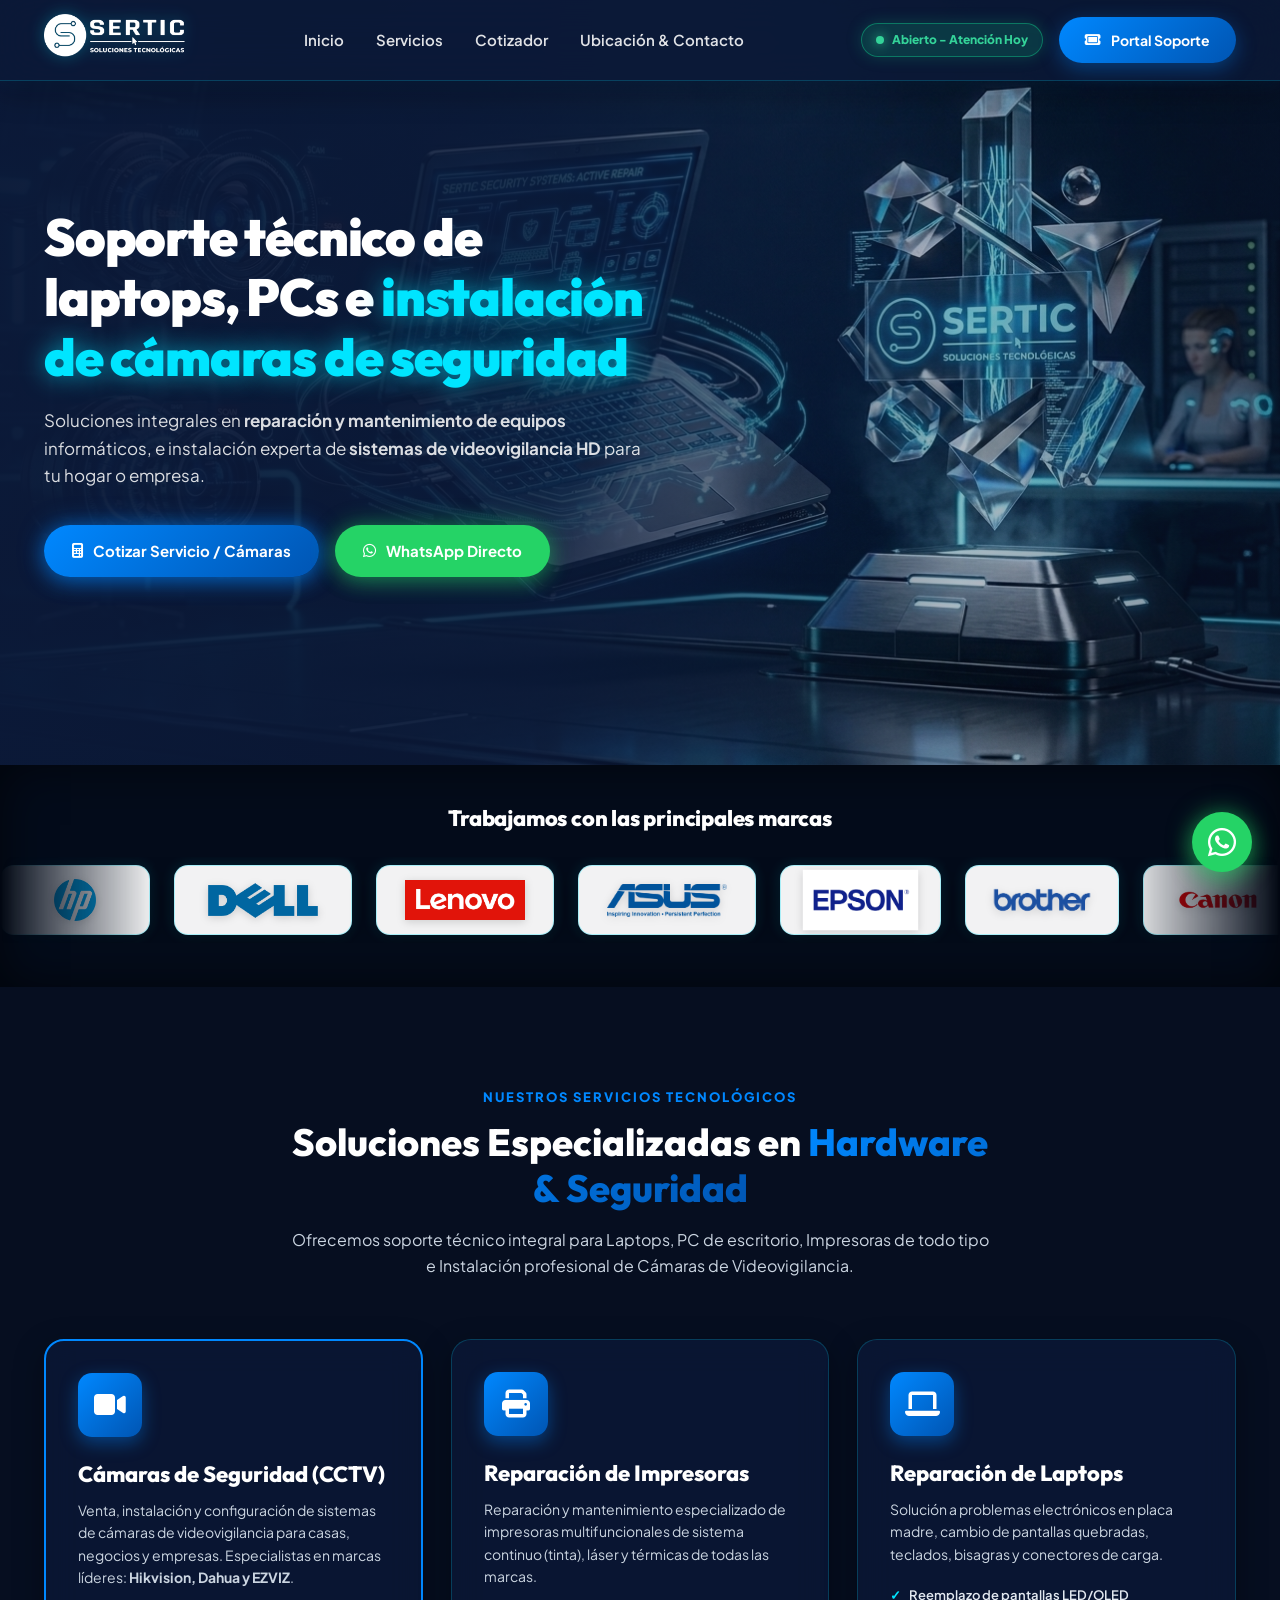
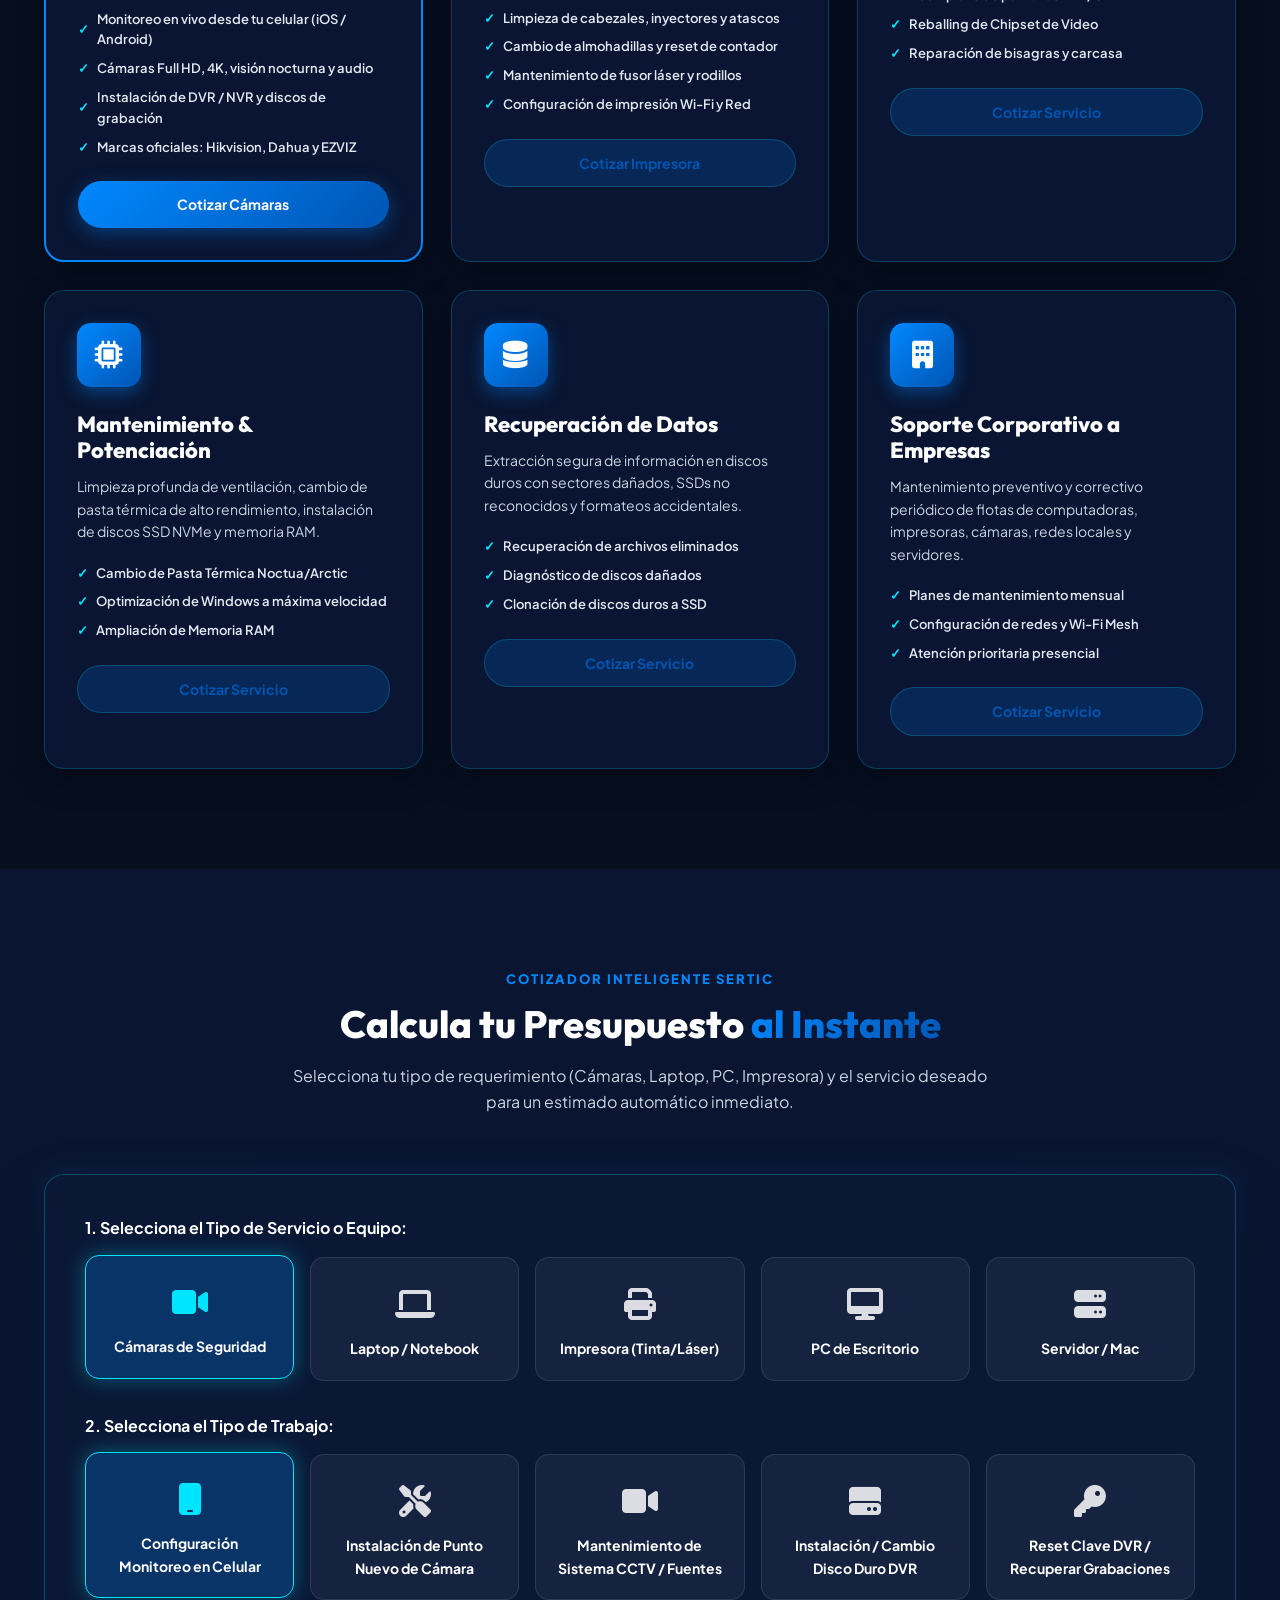
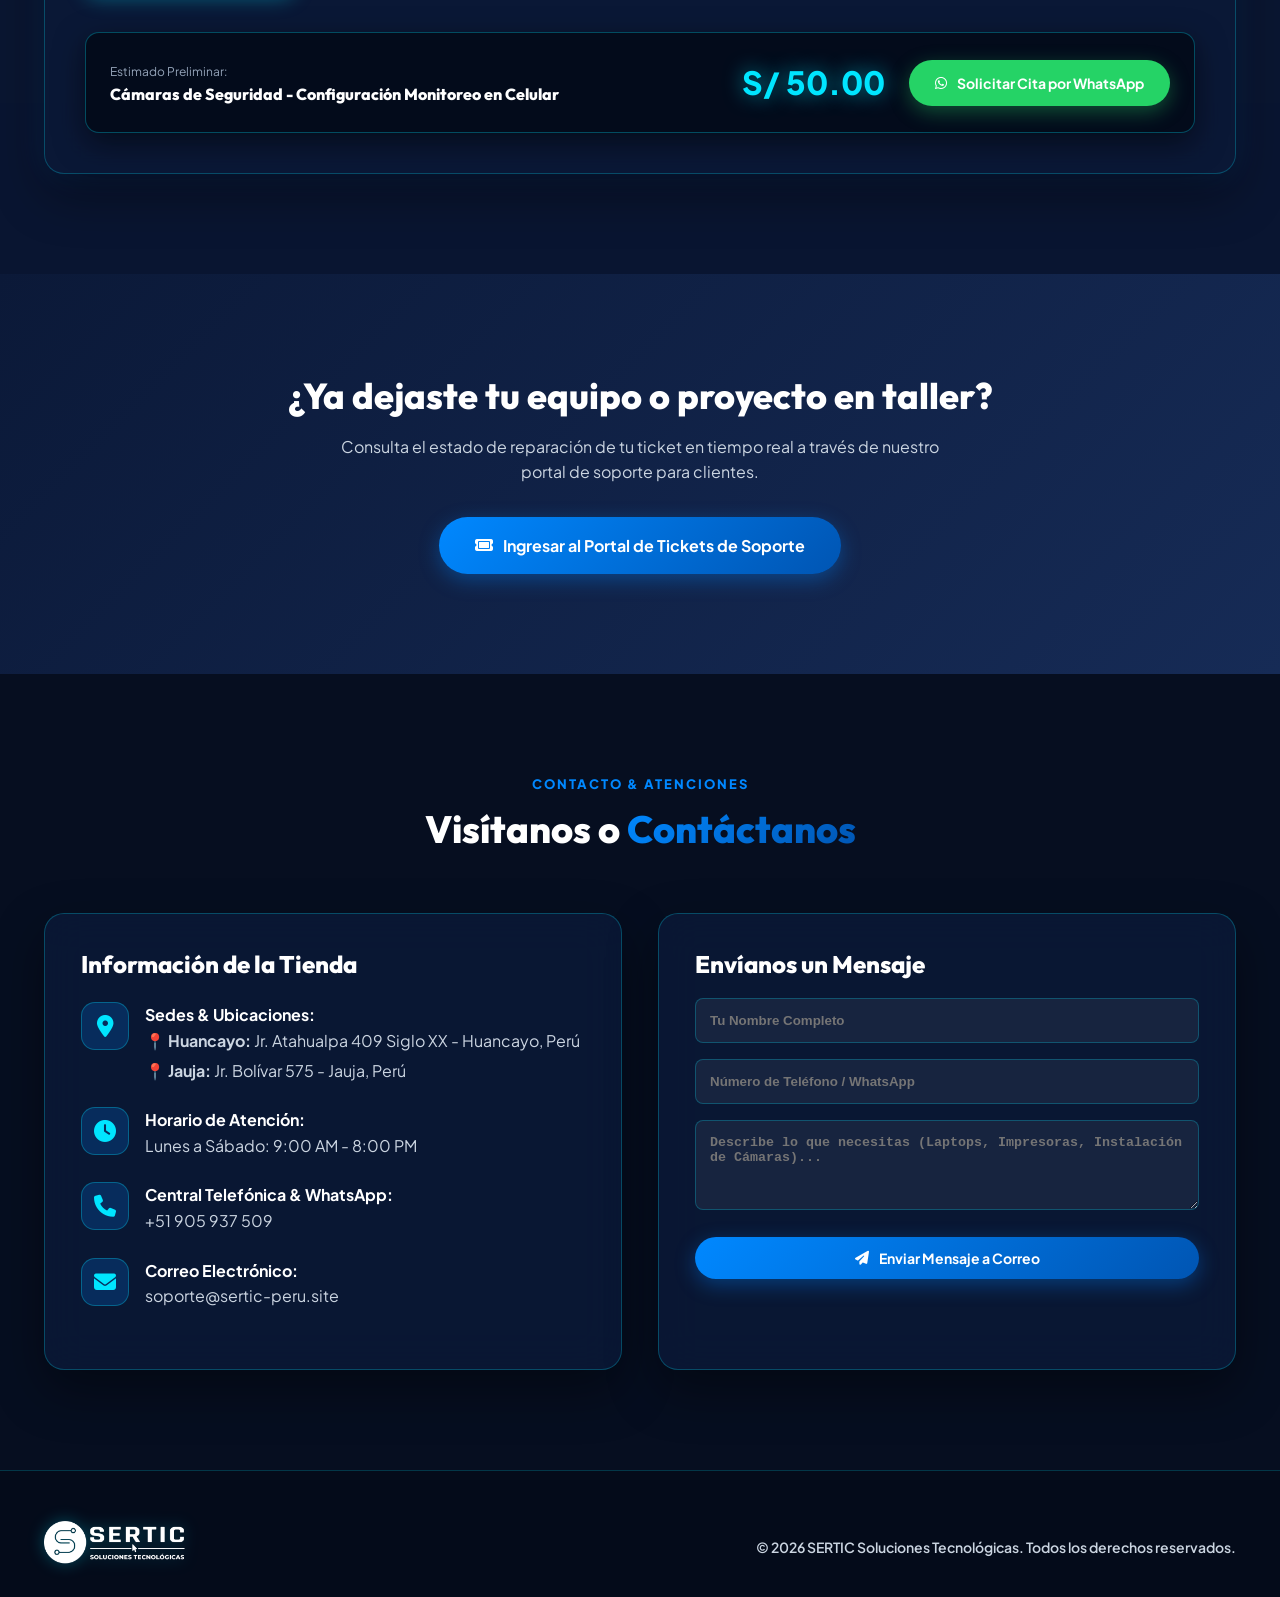
==== commit 3ad4ed4a: "Corregir visibilidad de la insignia 'Abierto - Atencion Hoy' a verde neón y simplificar etiqueta de " ====
--- a/index.html
+++ b/index.html
@@ -273,7 +273,7 @@
         <div class="options-grid" id="device-options">
           <div class="option-card active" data-value="camaras">
             <div class="option-icon"><i class="fa-solid fa-video"></i></div>
-            <div class="option-name">Cámaras (Hikvision/Dahua/EZVIZ)</div>
+            <div class="option-name">Cámaras de Seguridad</div>
           </div>
           <div class="option-card" data-value="laptop">
             <div class="option-icon"><i class="fa-solid fa-laptop"></i></div>
--- a/styles.css
+++ b/styles.css
@@ -237,19 +237,20 @@
   gap: 8px;
   padding: 6px 14px;
   border-radius: var(--radius-full);
-  background: var(--accent-emerald-light);
-  border: 1px solid rgba(16, 185, 129, 0.3);
-  color: #065F46;
+  background: rgba(16, 185, 129, 0.2);
+  border: 1px solid rgba(16, 185, 129, 0.5);
+  color: #34D399;
   font-size: 12px;
-  font-weight: 700;
+  font-weight: 800;
+  box-shadow: 0 0 15px rgba(16, 185, 129, 0.25);
 }
 
 .status-dot {
   width: 8px;
   height: 8px;
   border-radius: 50%;
-  background: var(--accent-emerald);
-  box-shadow: 0 0 10px var(--accent-emerald);
+  background: #34D399;
+  box-shadow: 0 0 12px #34D399;
   animation: pulseDot 2s infinite;
 }
 
@@ -821,27 +822,27 @@
 }
 
 /* ==========================================================================
-   Brands Marquee Section (Logos Only)
+   Brands Marquee Section (Cyber Dark Glass Design)
    ========================================================================== */
 .brands-section {
-  padding: 34px 0 38px 0;
-  background: linear-gradient(180deg, #FFFFFF 0%, var(--sertic-blue-ice) 100%);
-  border-top: 1px solid var(--border-light);
-  border-bottom: 1px solid var(--border-light);
+  padding: 40px 0 44px 0;
+  background: rgba(4, 11, 26, 0.95);
+  border: none;
+  box-shadow: inset 0 0 50px rgba(0, 0, 0, 0.6);
   overflow: hidden;
   position: relative;
 }
 
 .brands-header {
   text-align: center;
-  margin-bottom: 22px;
+  margin-bottom: 26px;
 }
 
 .brands-title {
   font-family: 'Outfit', sans-serif;
   font-size: 22px;
   font-weight: 800;
-  color: var(--sertic-navy);
+  color: #FFFFFF;
   letter-spacing: -0.2px;
 }
 
@@ -850,14 +851,14 @@
   width: 100%;
   overflow: hidden;
   display: flex;
-  mask-image: linear-gradient(to right, transparent 0%, black 10%, black 90%, transparent 100%);
-  -webkit-mask-image: linear-gradient(to right, transparent 0%, black 10%, black 90%, transparent 100%);
-  padding: 6px 0;
+  mask-image: linear-gradient(to right, transparent 0%, black 12%, black 88%, transparent 100%);
+  -webkit-mask-image: linear-gradient(to right, transparent 0%, black 12%, black 88%, transparent 100%);
+  padding: 8px 0;
 }
 
 .brands-marquee-track {
   display: flex;
-  gap: 20px;
+  gap: 24px;
   width: max-content;
   animation: brandsScroll 32s linear infinite;
 }
@@ -879,36 +880,38 @@
   display: flex;
   align-items: center;
   justify-content: center;
-  padding: 10px 22px;
-  background: #FFFFFF;
-  border: 1px solid var(--border-light);
+  padding: 12px 28px;
+  background: rgba(255, 255, 255, 0.95);
+  border: 1px solid rgba(0, 229, 255, 0.3);
   border-radius: var(--radius-md);
-  box-shadow: var(--shadow-sm);
+  box-shadow: 0 8px 24px rgba(0, 0, 0, 0.4), 0 0 15px rgba(0, 229, 255, 0.15);
   transition: var(--transition);
   flex-shrink: 0;
   user-select: none;
-  min-width: 140px;
-  height: 68px;
+  min-width: 150px;
+  height: 70px;
 }
 
 .brand-pill:hover {
-  transform: translateY(-3px);
-  box-shadow: var(--shadow-md);
-  border-color: var(--sertic-blue);
+  transform: translateY(-4px) scale(1.03);
+  background: #FFFFFF;
+  border-color: #00E5FF;
+  box-shadow: 0 12px 30px rgba(0, 0, 0, 0.5), 0 0 25px rgba(0, 229, 255, 0.5);
 }
 
 .brand-img {
-  max-height: 40px;
+  max-height: 42px;
   width: auto;
-  max-width: 115px;
+  max-width: 120px;
   object-fit: contain;
   transition: var(--transition);
+  filter: drop-shadow(0 2px 4px rgba(0, 0, 0, 0.15));
 }
 
 .brand-img-lg {
-  max-height: 52px;
-  max-width: 155px;
-  transform: scale(1.15);
+  max-height: 54px;
+  max-width: 160px;
+  transform: scale(1.12);
 }
 
 .brand-pill:hover .brand-img {
@@ -916,7 +919,7 @@
 }
 
 .brand-pill:hover .brand-img-lg {
-  transform: scale(1.22);
+  transform: scale(1.2);
 }
 
 @media (max-width: 768px) {
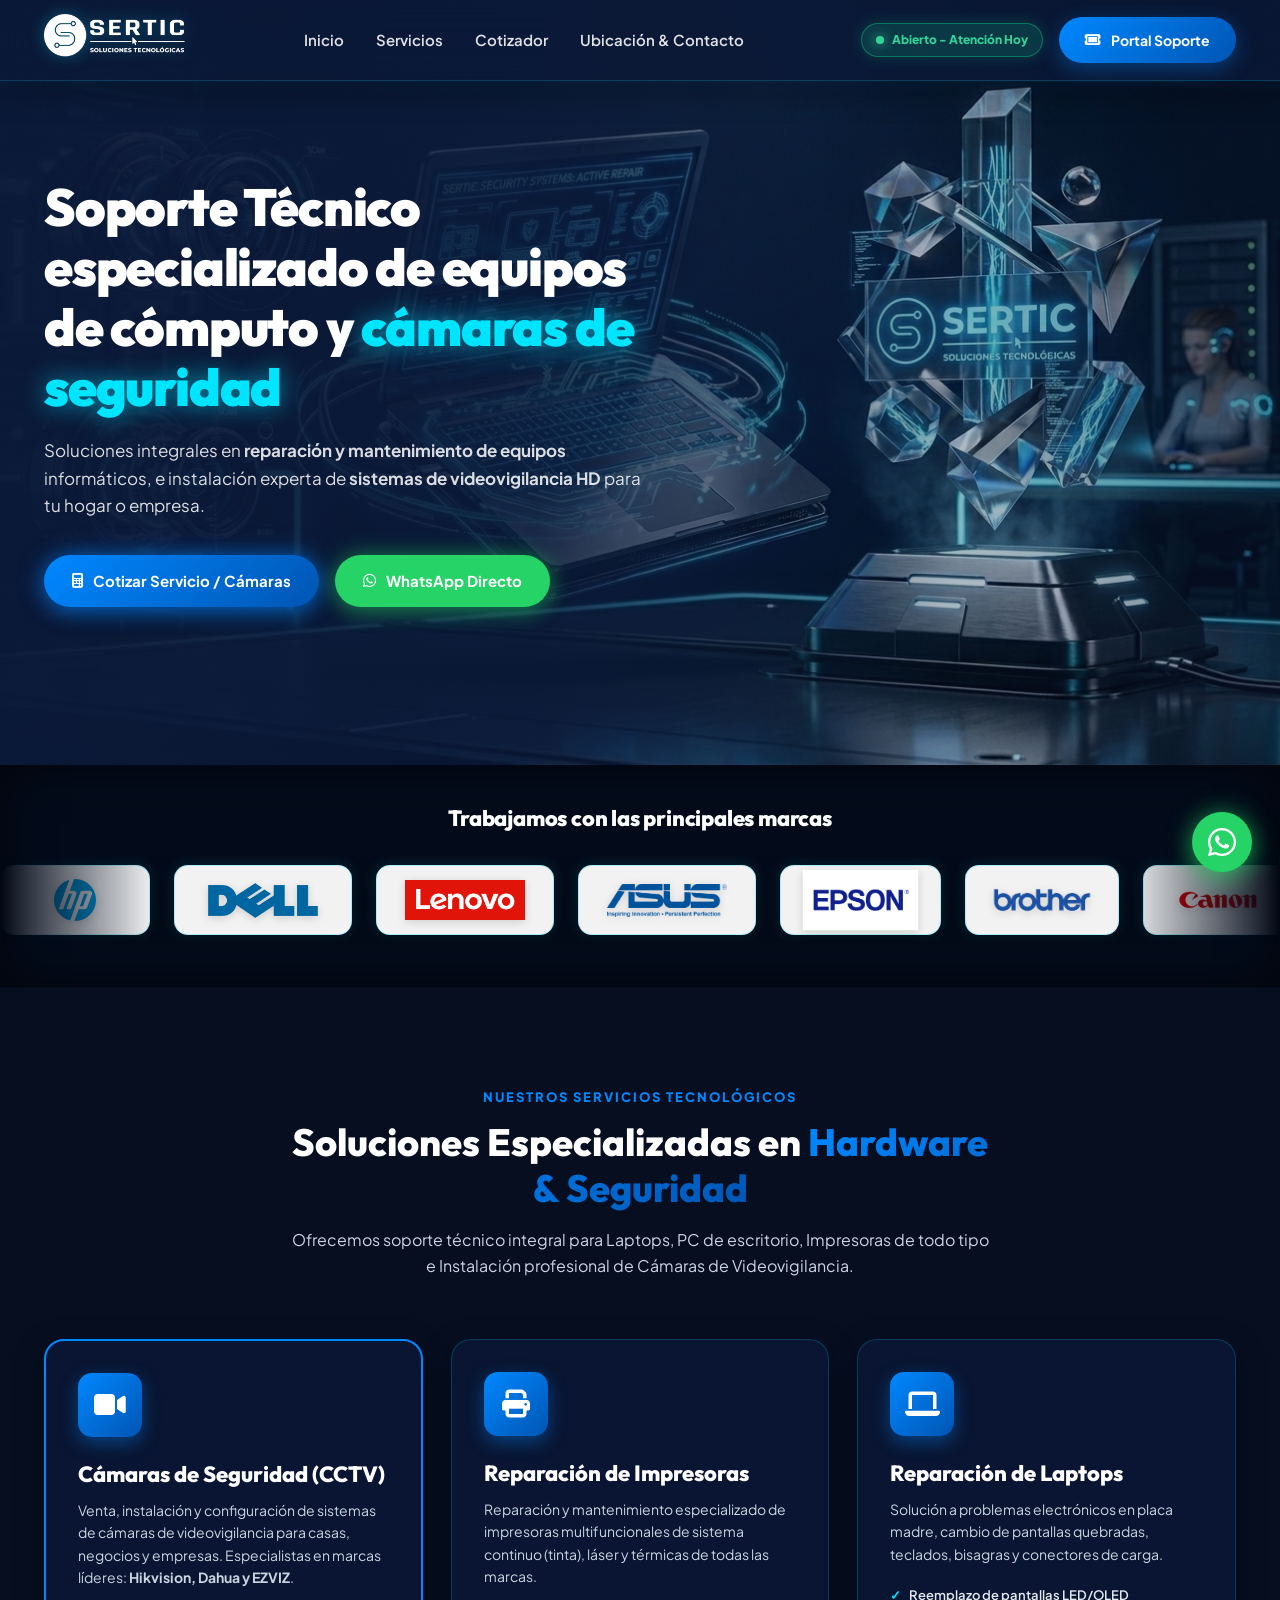
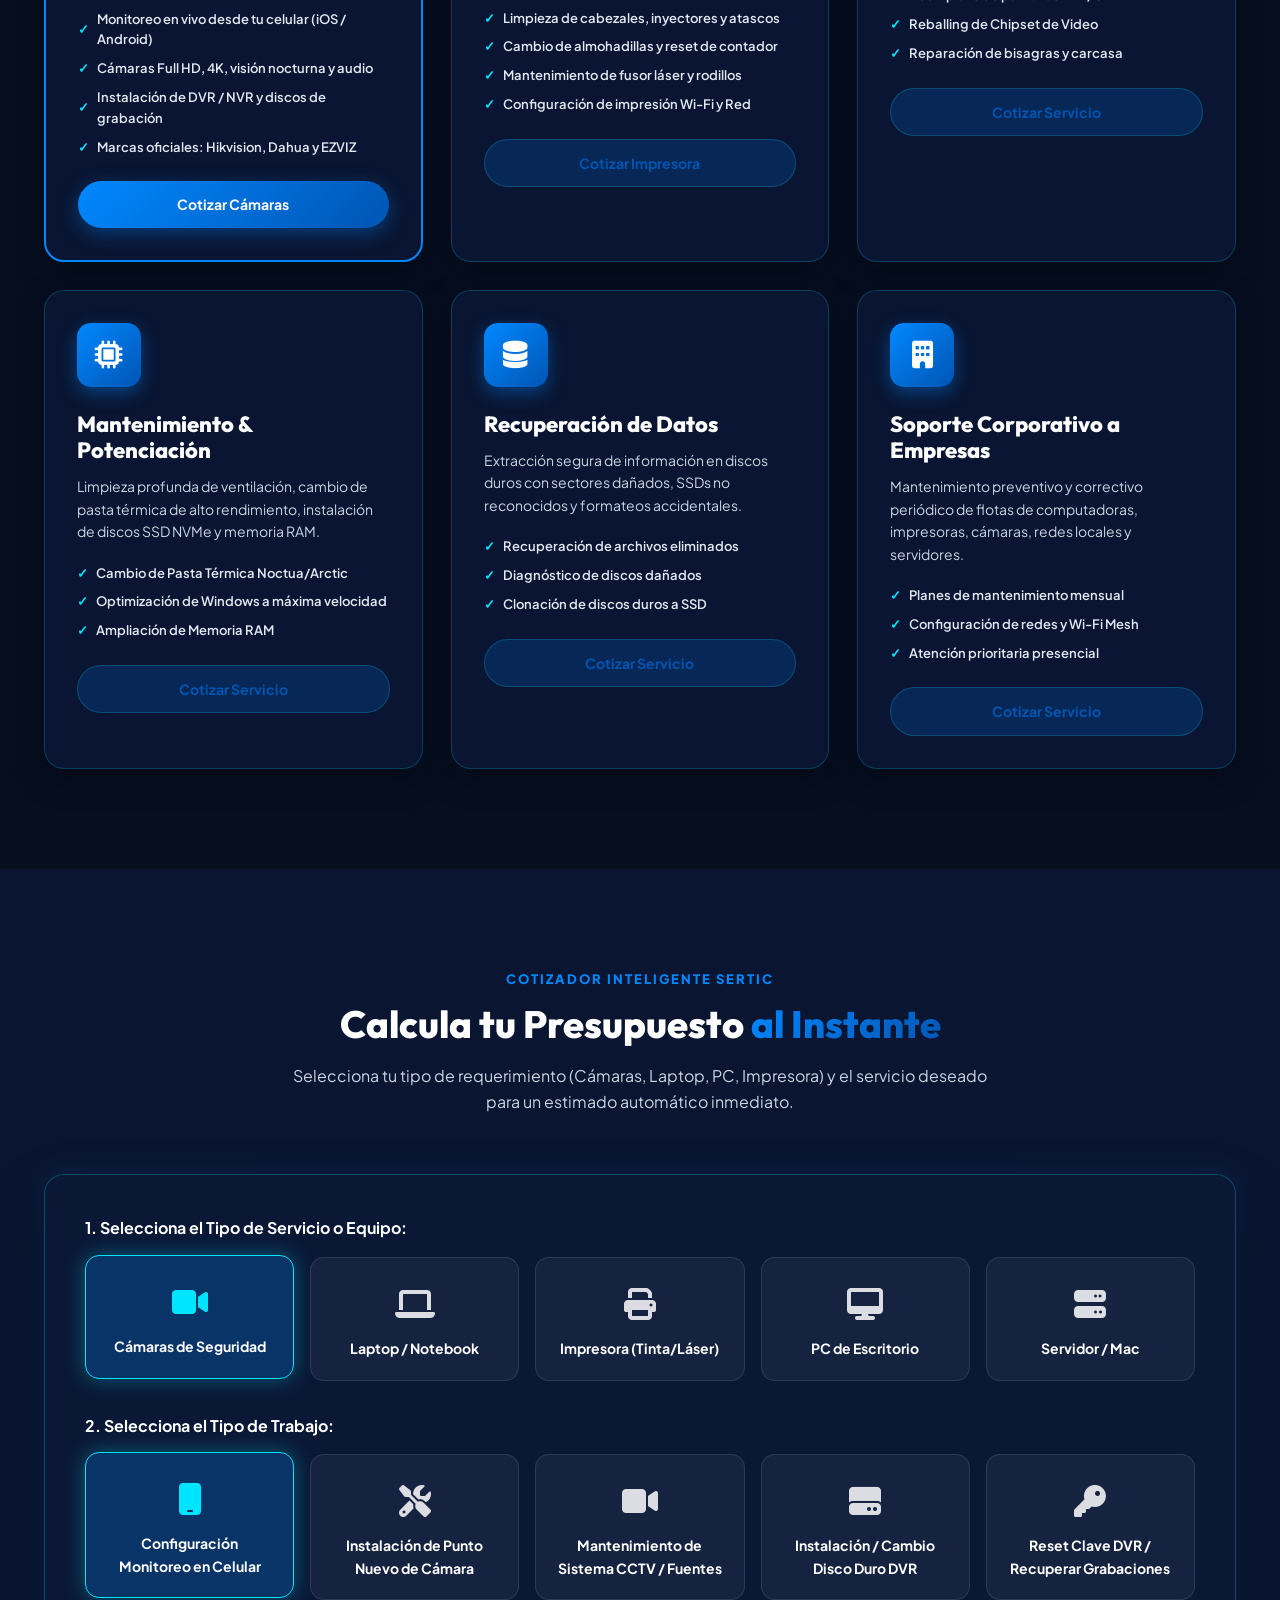
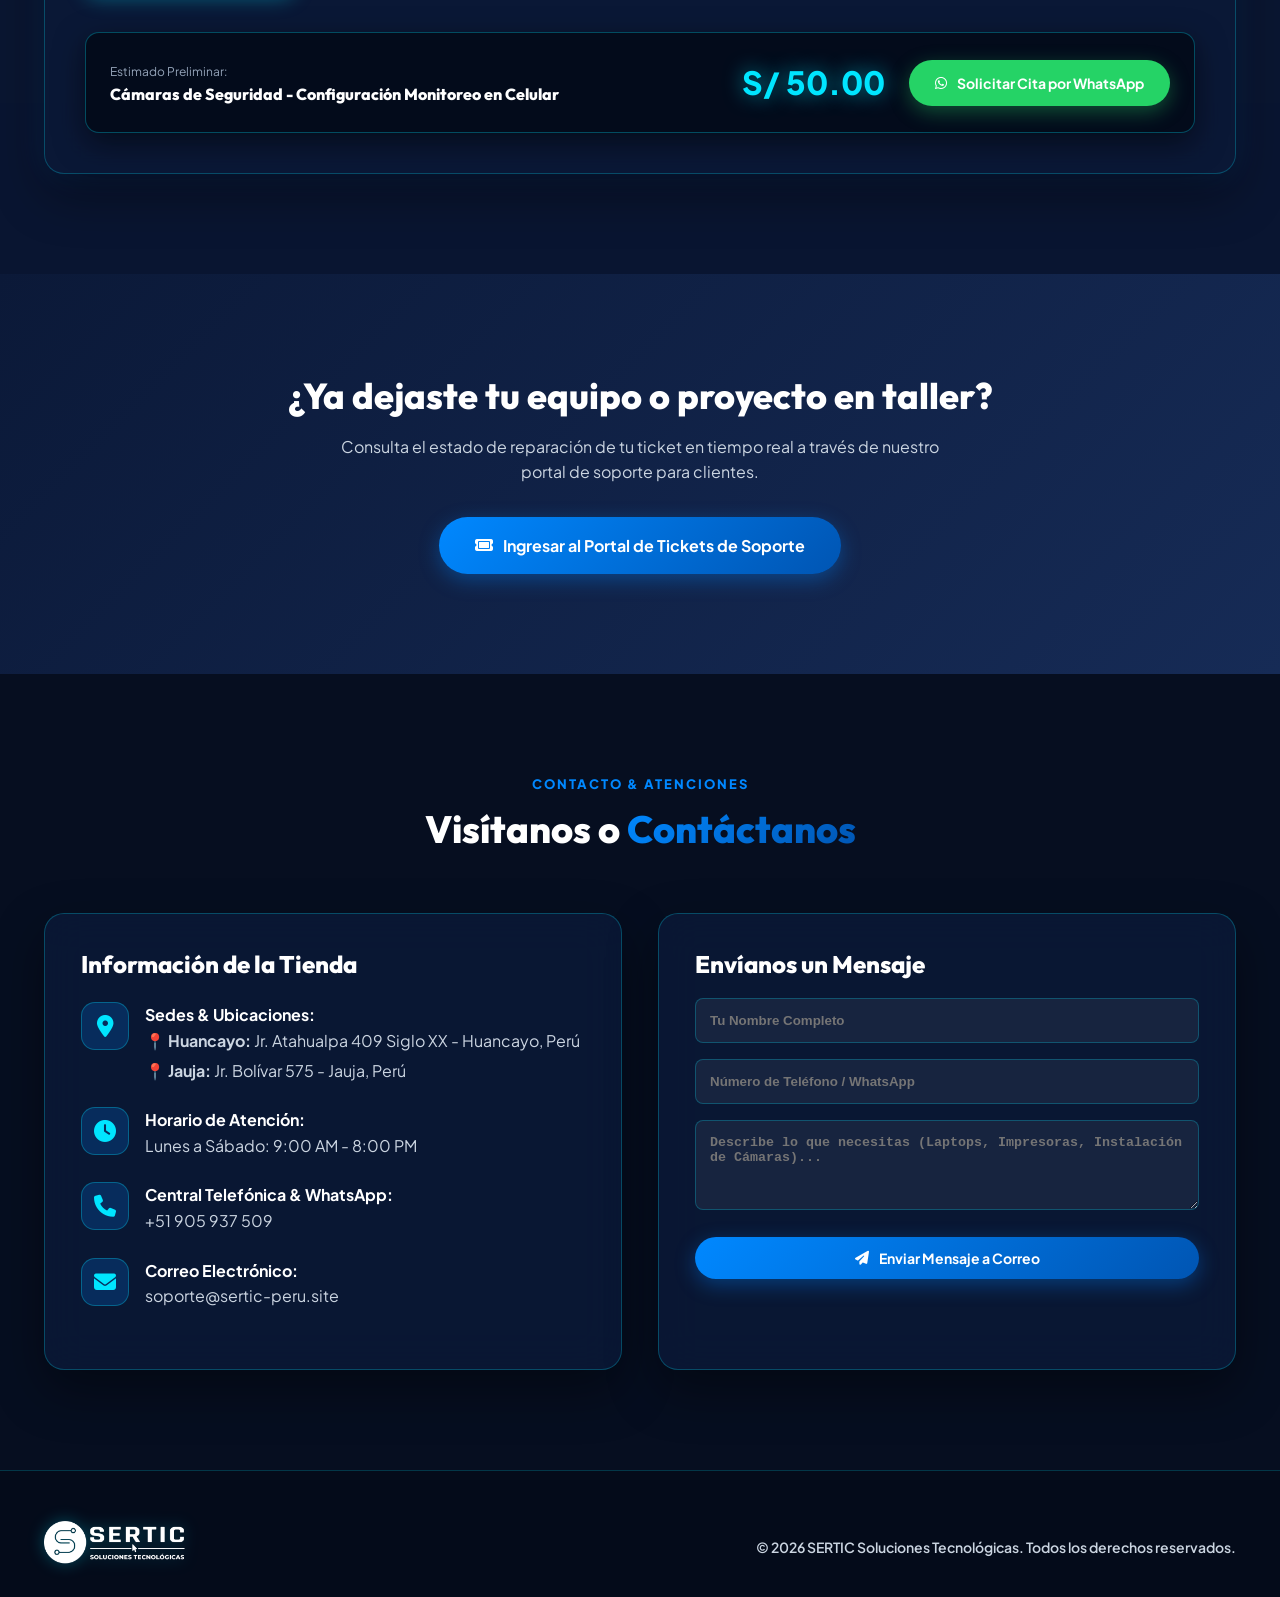
==== commit 99b67970: "Actualizar titulo principal del encabezado a 'Soporte Técnico especializado de equipos de cómputo y " ====
--- a/index.html
+++ b/index.html
@@ -5,6 +5,8 @@
   <meta charset="UTF-8">
   <meta name="viewport" content="width=device-width, initial-scale=1.0">
   <title>SERTIC - Soluciones Tecnológicas</title>
+  <link rel="icon" type="image/png" href="favicon.png">
+  <link rel="apple-touch-icon" href="favicon.png">
   <meta name="description"
     content="Servicio técnico profesional de Laptops, PC, Impresoras e Instalación de Cámaras de Seguridad (Hikvision, Dahua, EZVIZ). Reparación express, mantenimiento y soporte a empresas.">
   <link rel="stylesheet" href="styles.css">
@@ -52,7 +54,7 @@
       <div class="hero-3d-single-content">
         
         <h1 class="hero-3d-title">
-          Soporte técnico de laptops, PCs e <span class="text-glow-cyan">instalación de cámaras de seguridad</span>
+          Soporte Técnico especializado de equipos de cómputo y <span class="text-glow-cyan">cámaras de seguridad</span>
         </h1>
 
         <p class="hero-3d-desc">
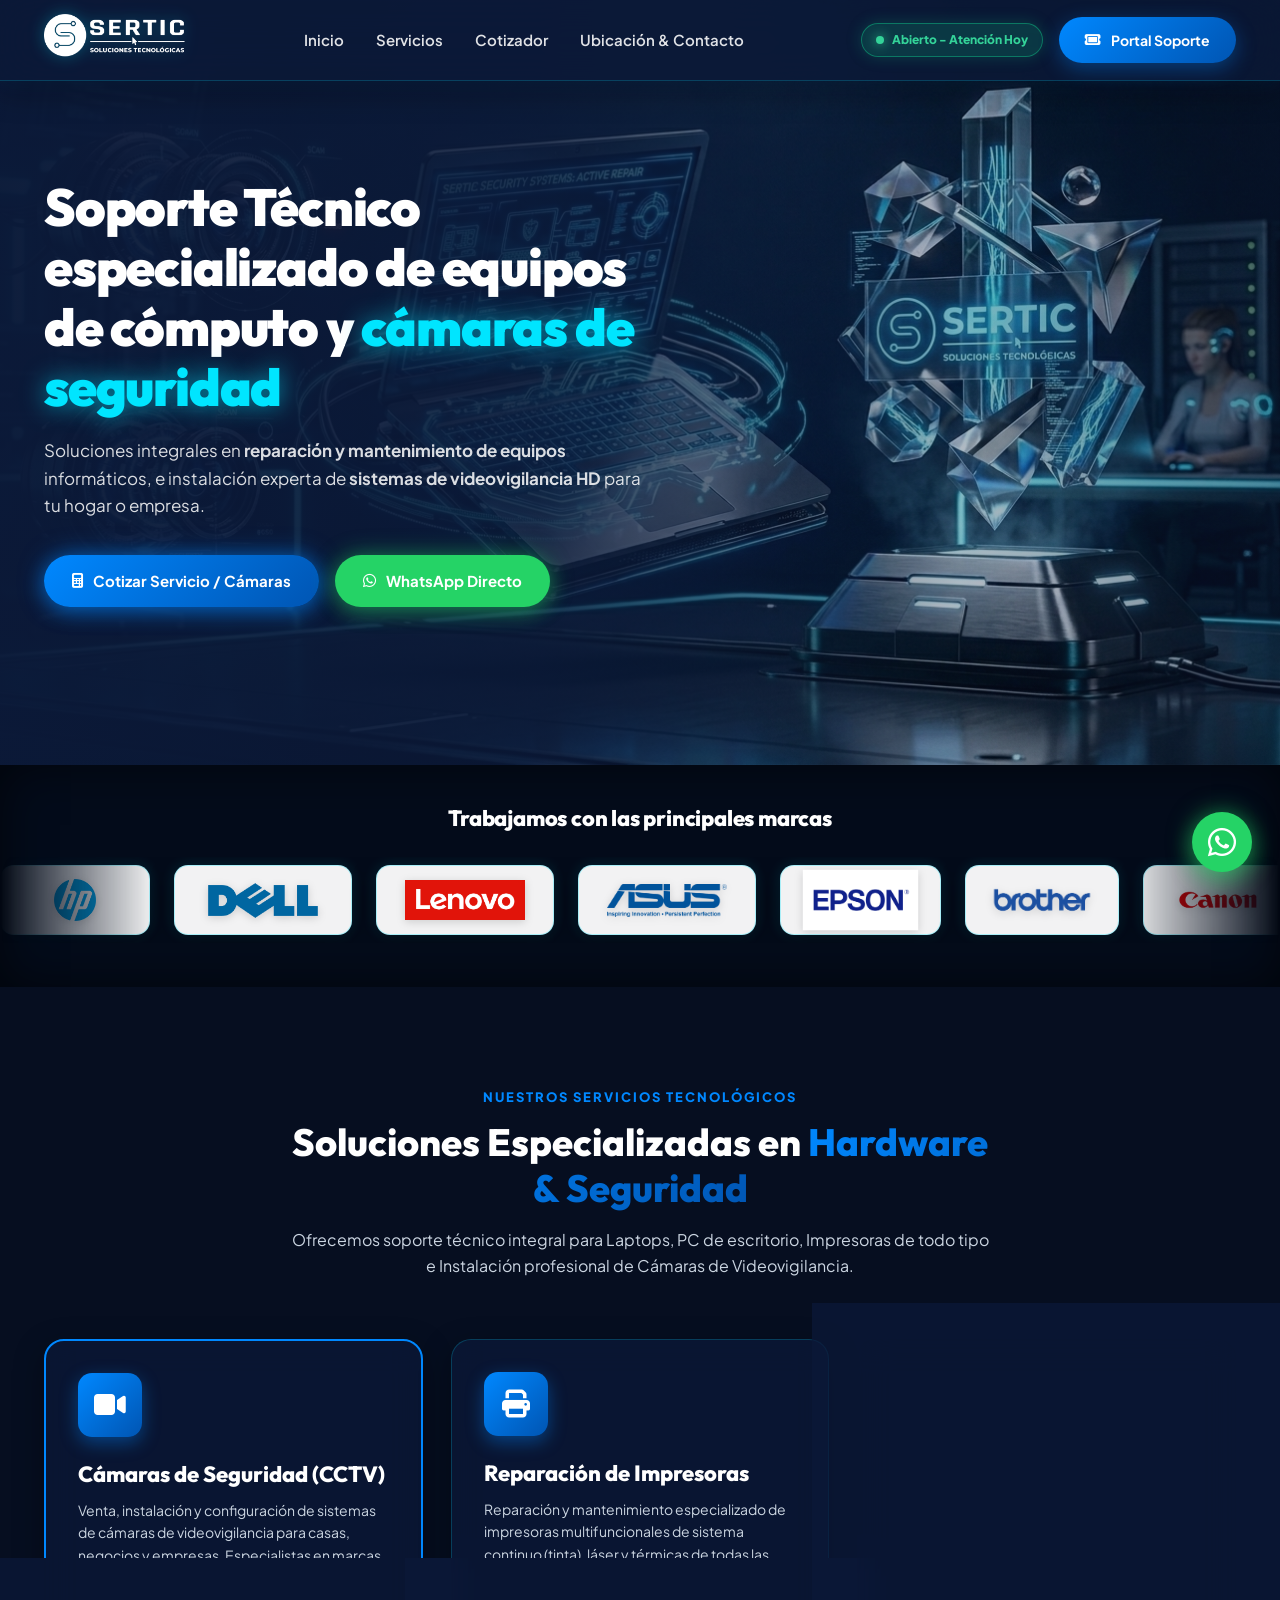
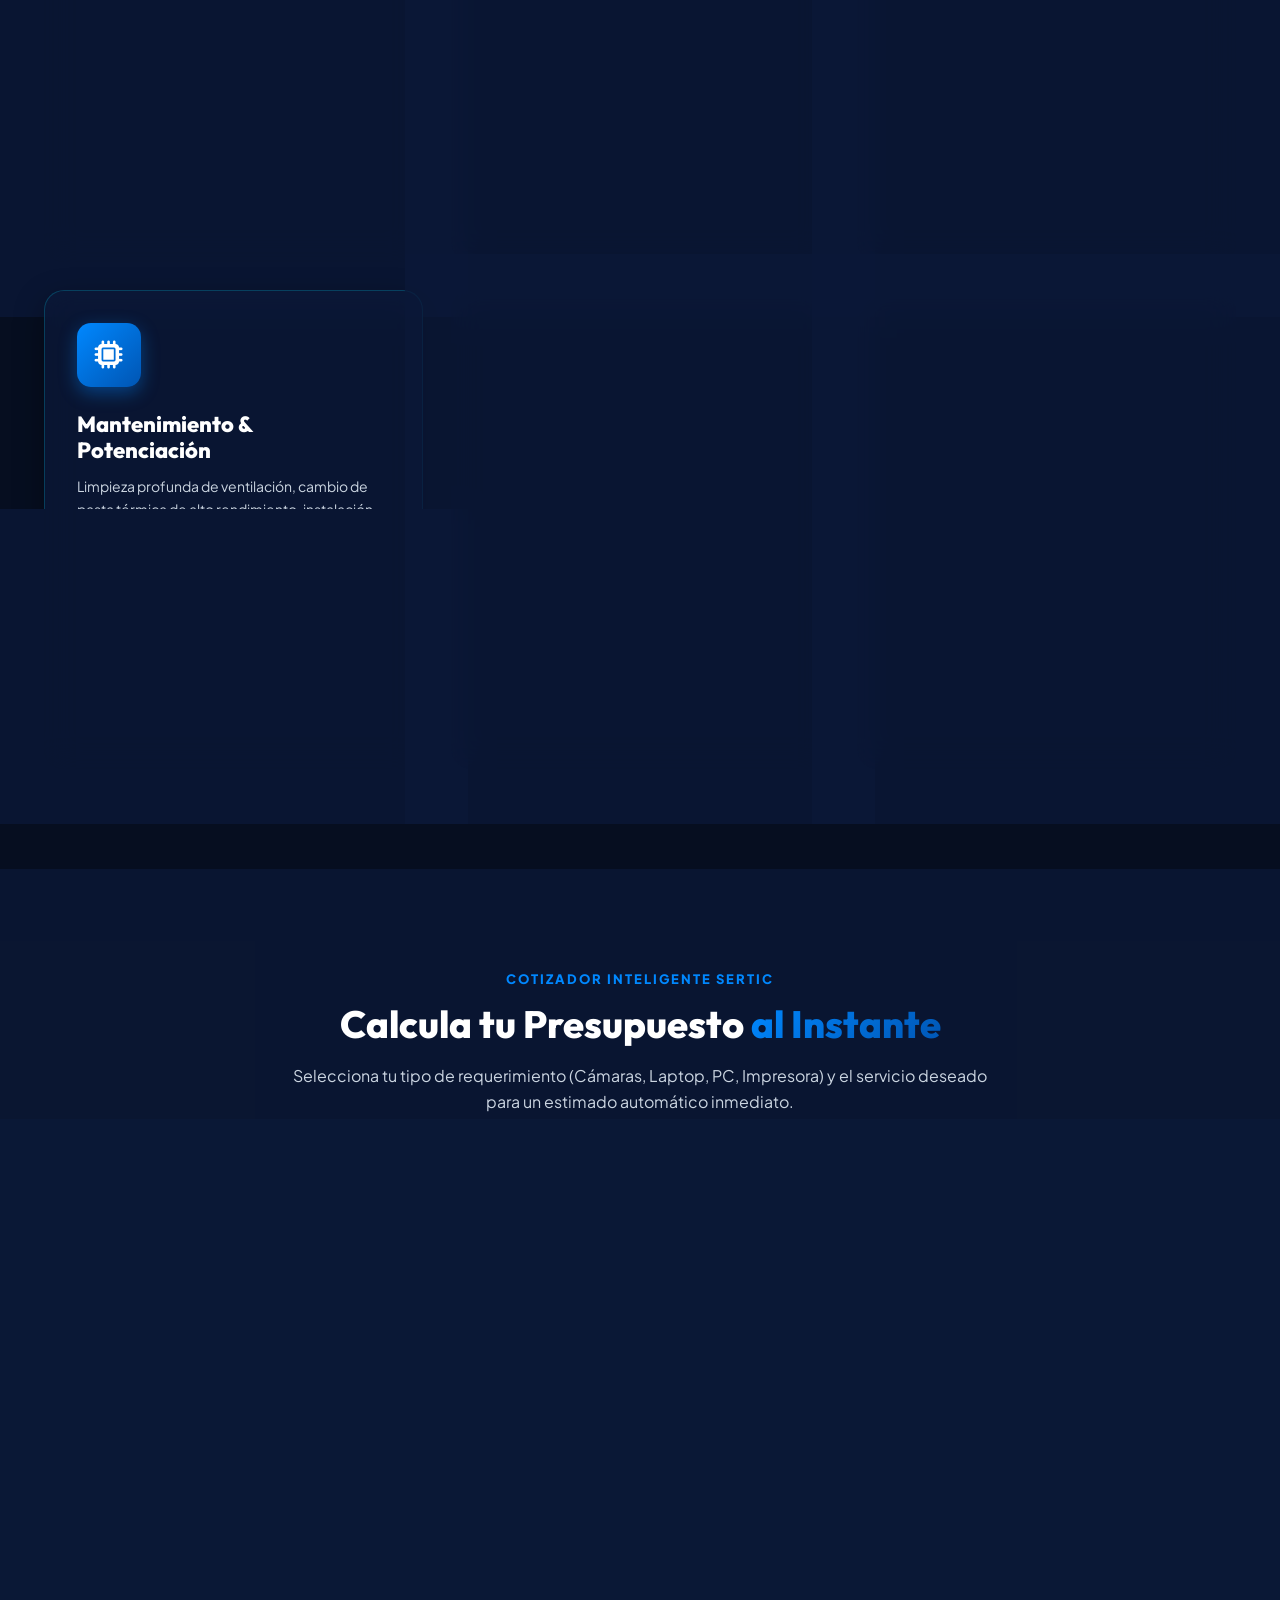
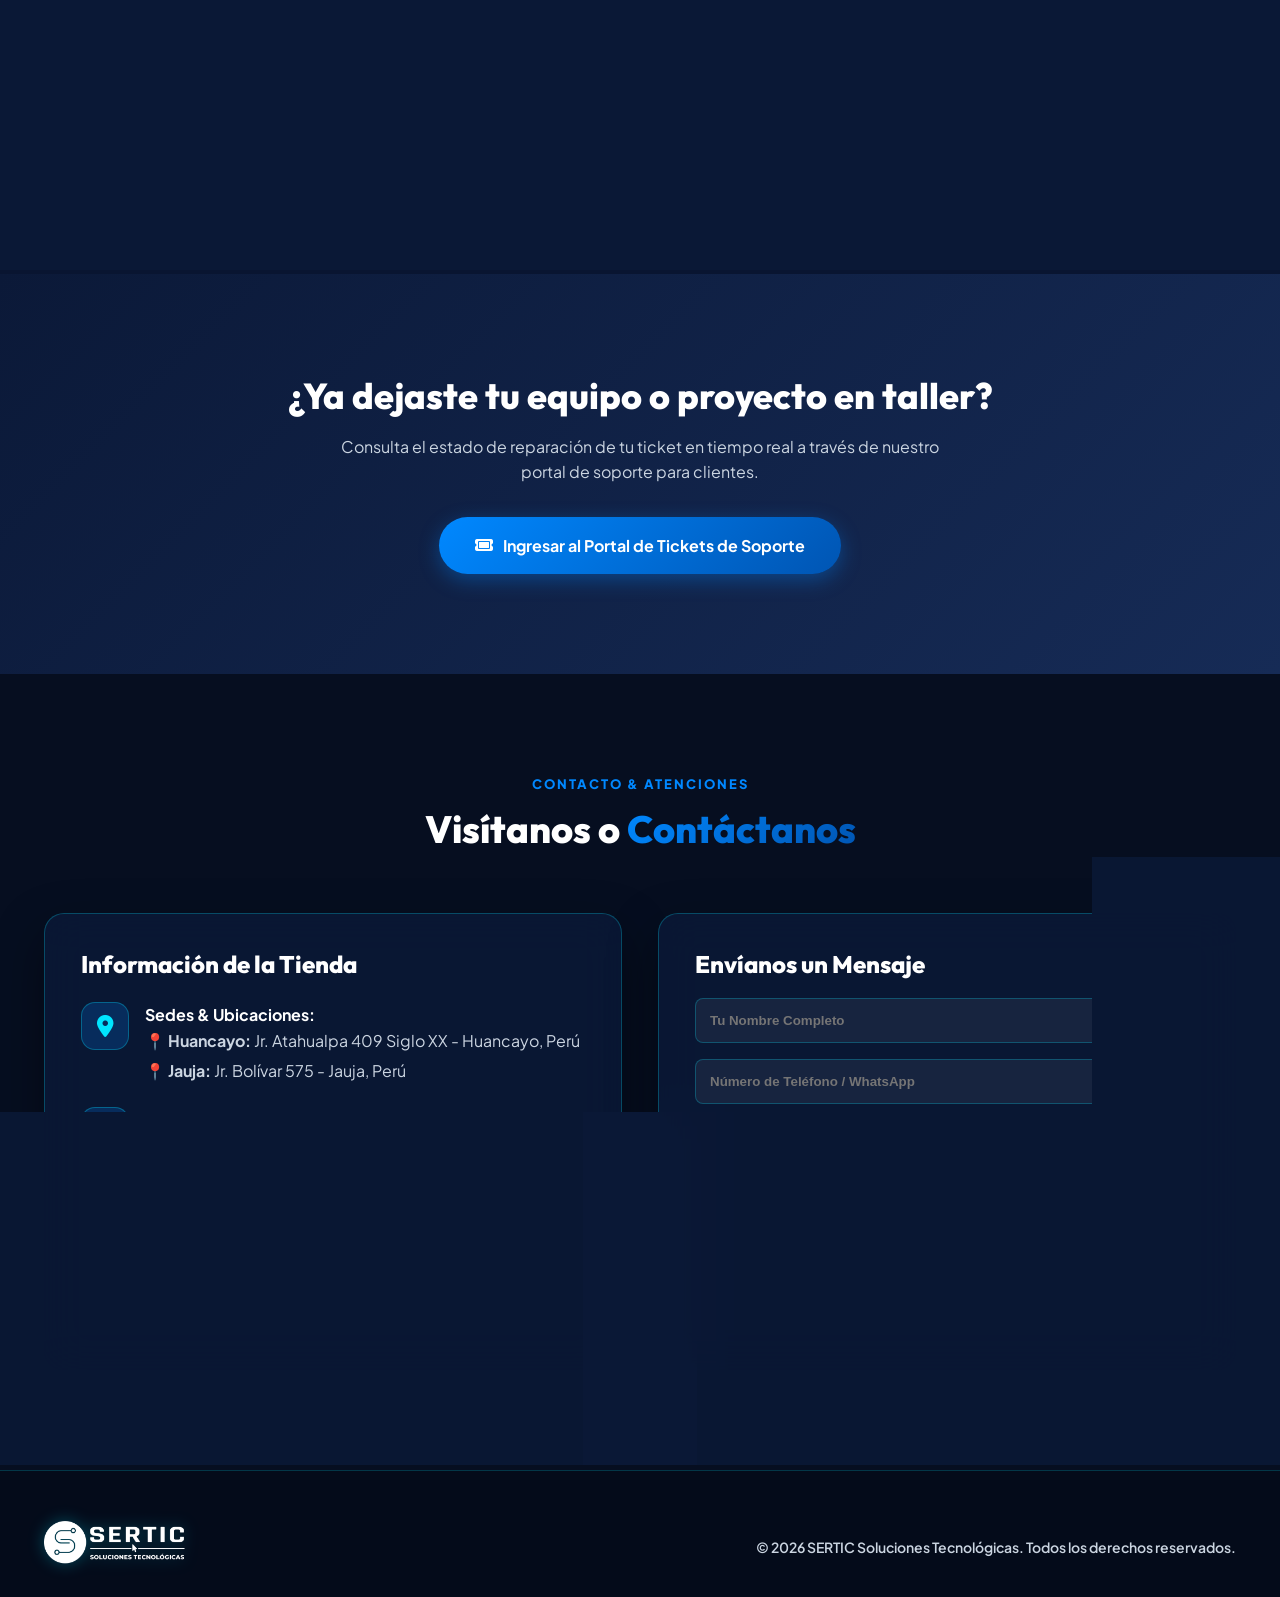
==== commit c5c02590: "Reemplazar servicio de Recuperacion de Datos por Sistemas Web a Medida para todo tipo de empresas" ====
--- a/index.html
+++ b/index.html
@@ -227,16 +227,15 @@
           <a href="#cotizador" class="btn btn-secondary" style="width: 100%;">Cotizar Servicio</a>
         </div>
 
-        <!-- Service 5: Recuperación Datos -->
+        <!-- Service 5: Sistemas Web -->
         <div class="service-card">
-          <div class="service-icon-wrapper"><i class="fa-solid fa-database"></i></div>
-          <h3 class="service-title">Recuperación de Datos</h3>
-          <p class="service-desc">Extracción segura de información en discos duros con sectores dañados, SSDs no
-            reconocidos y formateos accidentales.</p>
-          <ul class="service-features">
-            <li>Recuperación de archivos eliminados</li>
-            <li>Diagnóstico de discos dañados</li>
-            <li>Clonación de discos duros a SSD</li>
+          <div class="service-icon-wrapper"><i class="fa-solid fa-code"></i></div>
+          <h3 class="service-title">Sistemas Web a Medida</h3>
+          <p class="service-desc">Creación y despliegue de sistemas web, portales de clientes y software a medida para todo tipo de empresas.</p>
+          <ul class="service-features">
+            <li>Desarrollo de software y plataformas web</li>
+            <li>Sistemas de gestión e inventarios</li>
+            <li>Despliegue en la nube y alta disponibilidad</li>
           </ul>
           <a href="#cotizador" class="btn btn-secondary" style="width: 100%;">Cotizar Servicio</a>
         </div>
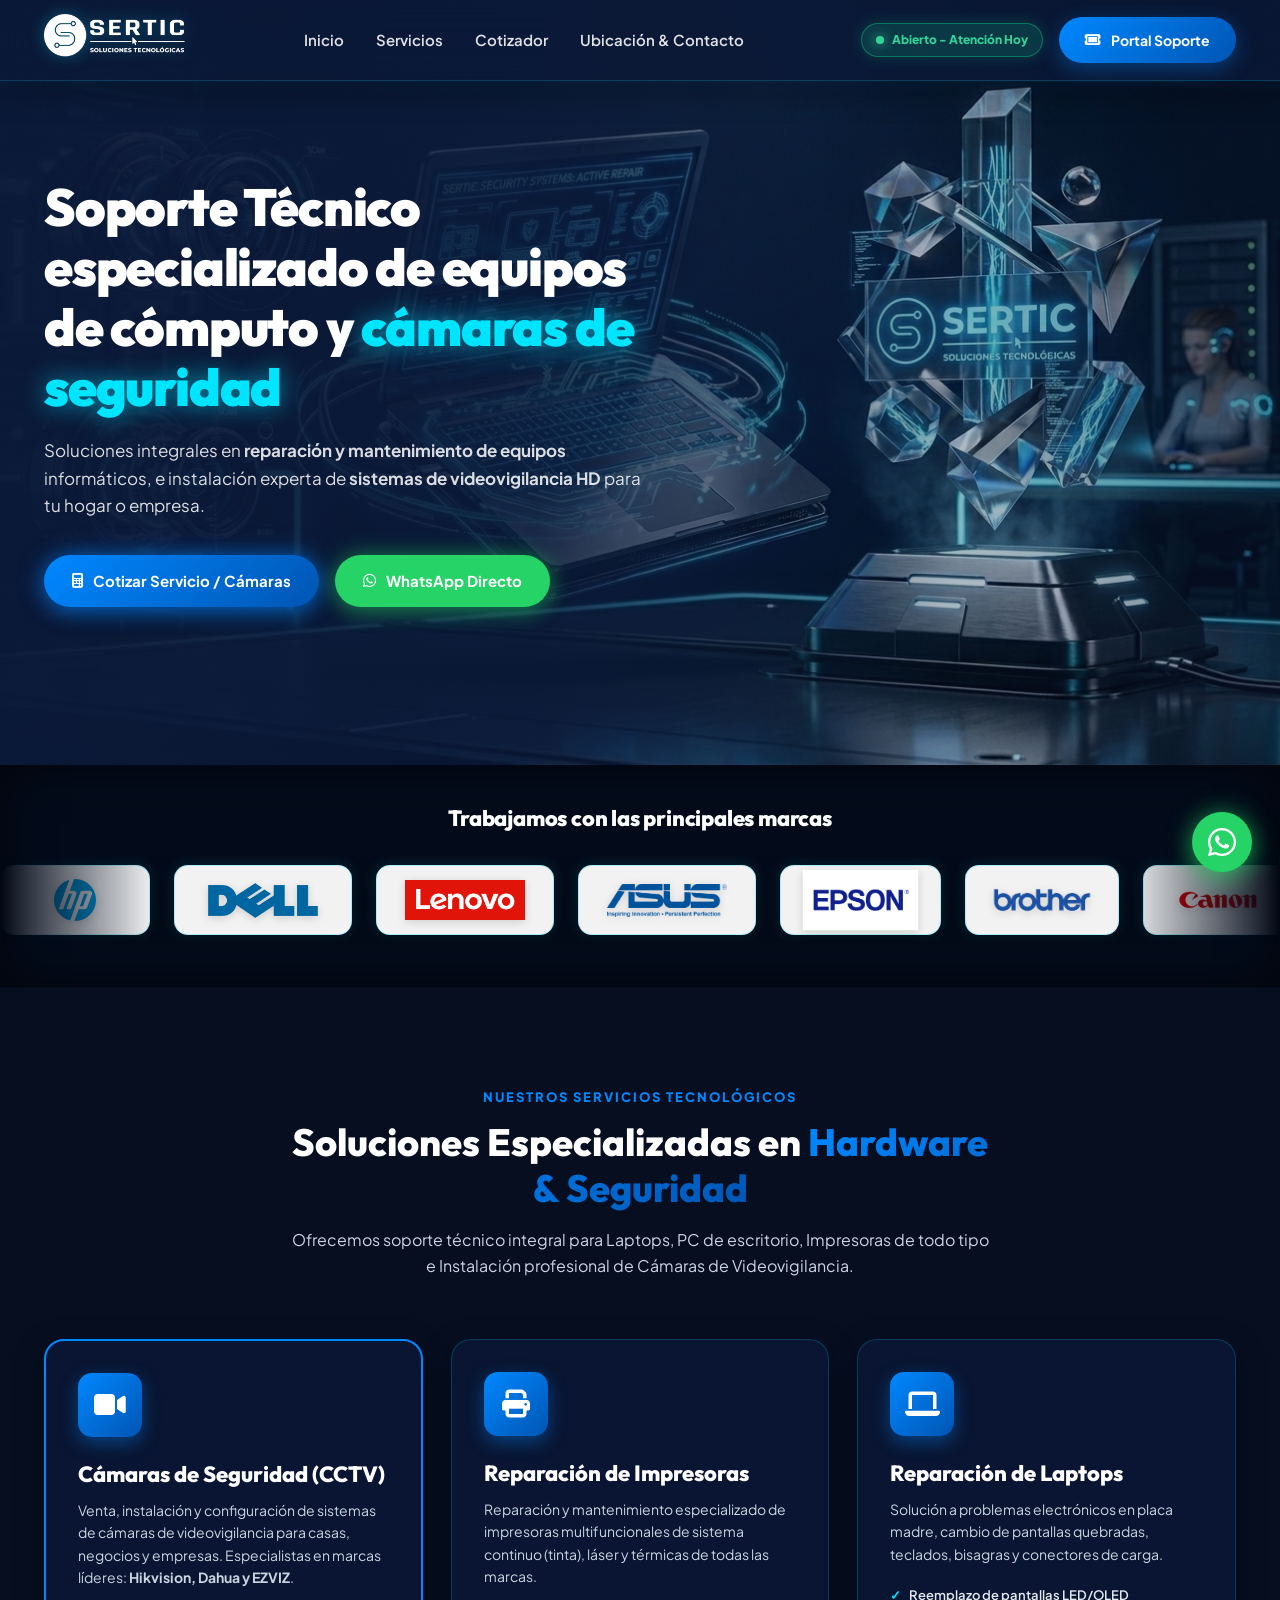
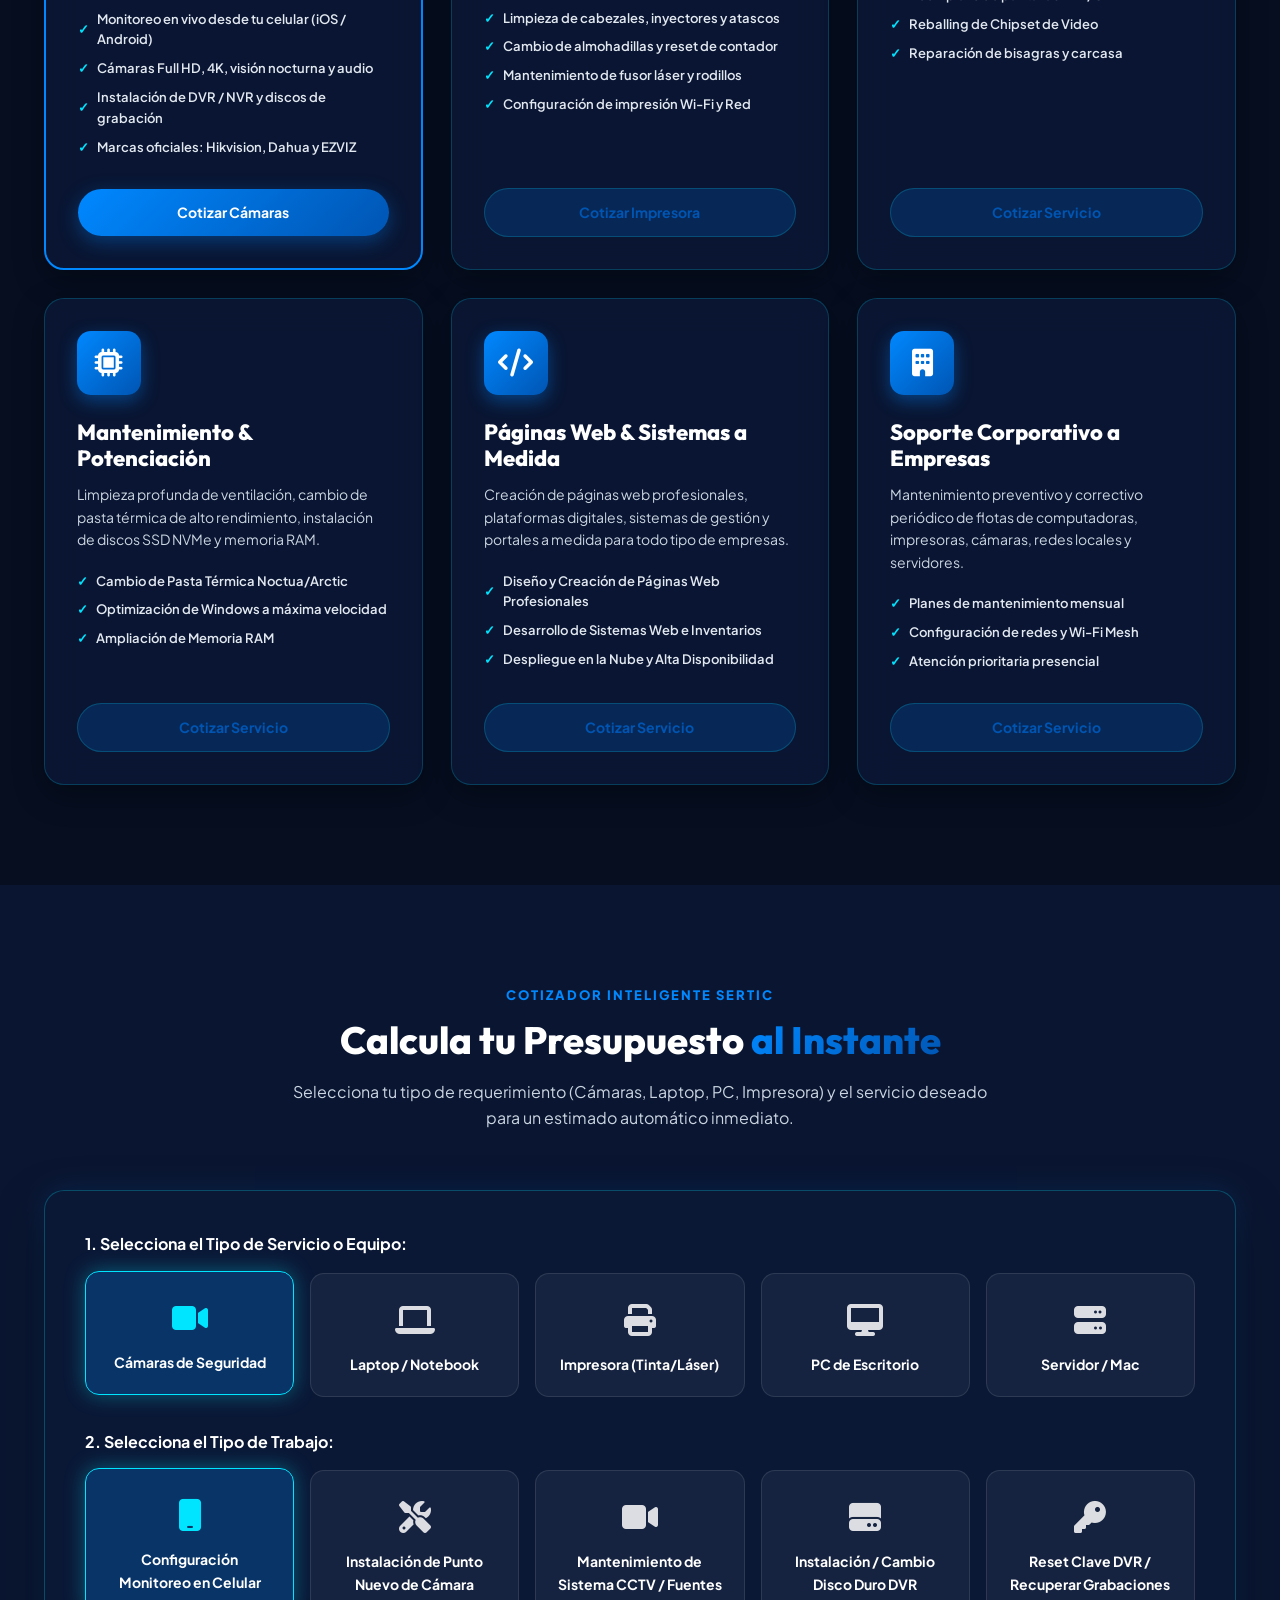
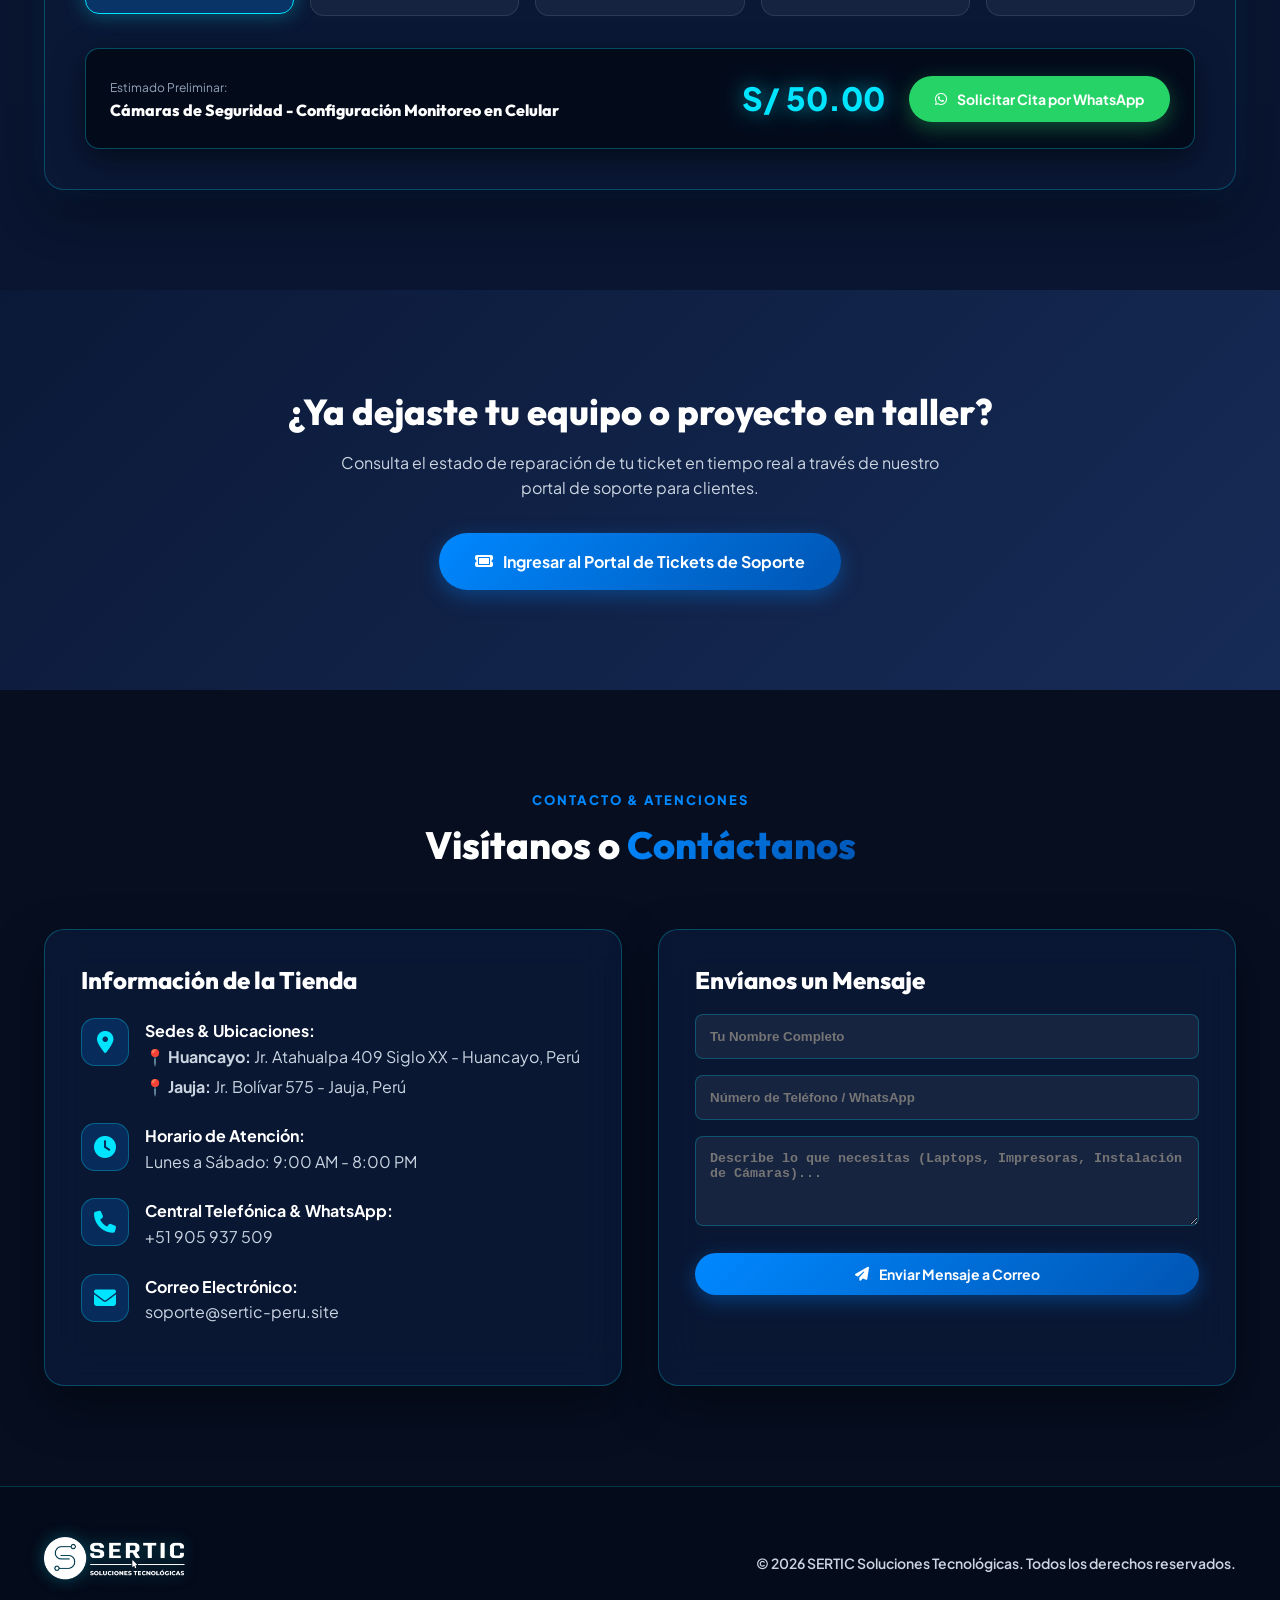
==== commit 3f027203: "Agregar creacion de paginas web a la tarjeta de Sistemas Web a Medida" ====
--- a/index.html
+++ b/index.html
@@ -227,15 +227,15 @@
           <a href="#cotizador" class="btn btn-secondary" style="width: 100%;">Cotizar Servicio</a>
         </div>
 
-        <!-- Service 5: Sistemas Web -->
+        <!-- Service 5: Sistemas & Páginas Web -->
         <div class="service-card">
           <div class="service-icon-wrapper"><i class="fa-solid fa-code"></i></div>
-          <h3 class="service-title">Sistemas Web a Medida</h3>
-          <p class="service-desc">Creación y despliegue de sistemas web, portales de clientes y software a medida para todo tipo de empresas.</p>
-          <ul class="service-features">
-            <li>Desarrollo de software y plataformas web</li>
-            <li>Sistemas de gestión e inventarios</li>
-            <li>Despliegue en la nube y alta disponibilidad</li>
+          <h3 class="service-title">Páginas Web & Sistemas a Medida</h3>
+          <p class="service-desc">Creación de páginas web profesionales, plataformas digitales, sistemas de gestión y portales a medida para todo tipo de empresas.</p>
+          <ul class="service-features">
+            <li>Diseño y Creación de Páginas Web Profesionales</li>
+            <li>Desarrollo de Sistemas Web e Inventarios</li>
+            <li>Despliegue en la Nube y Alta Disponibilidad</li>
           </ul>
           <a href="#cotizador" class="btn btn-secondary" style="width: 100%;">Cotizar Servicio</a>
         </div>
--- a/styles.css
+++ b/styles.css
@@ -415,6 +415,8 @@
 }
 
 .service-card {
+  display: flex;
+  flex-direction: column;
   background: rgba(11, 25, 56, 0.75);
   backdrop-filter: blur(16px);
   -webkit-backdrop-filter: blur(16px);
@@ -423,6 +425,10 @@
   padding: 32px;
   transition: var(--transition);
   box-shadow: 0 10px 30px rgba(0, 0, 0, 0.35);
+}
+
+.service-card .btn {
+  margin-top: auto;
 }
 
 .service-card:hover {
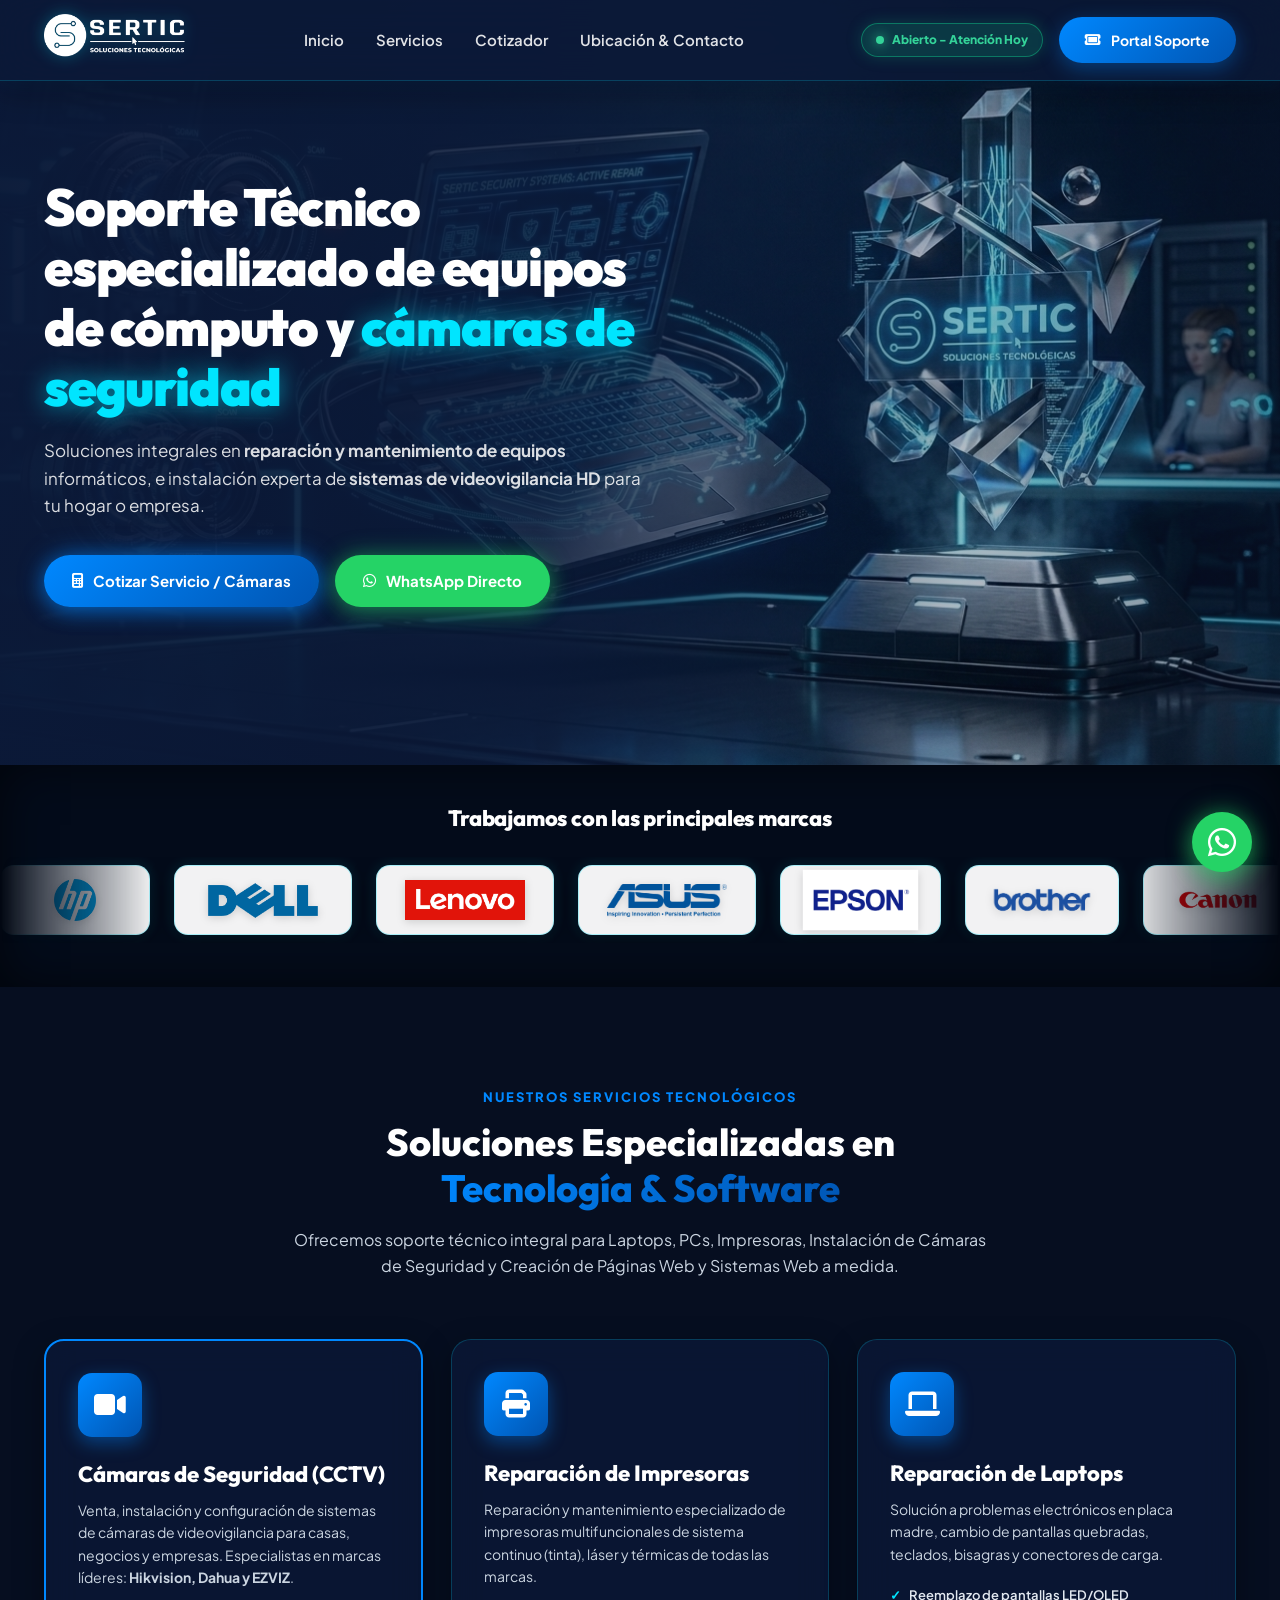
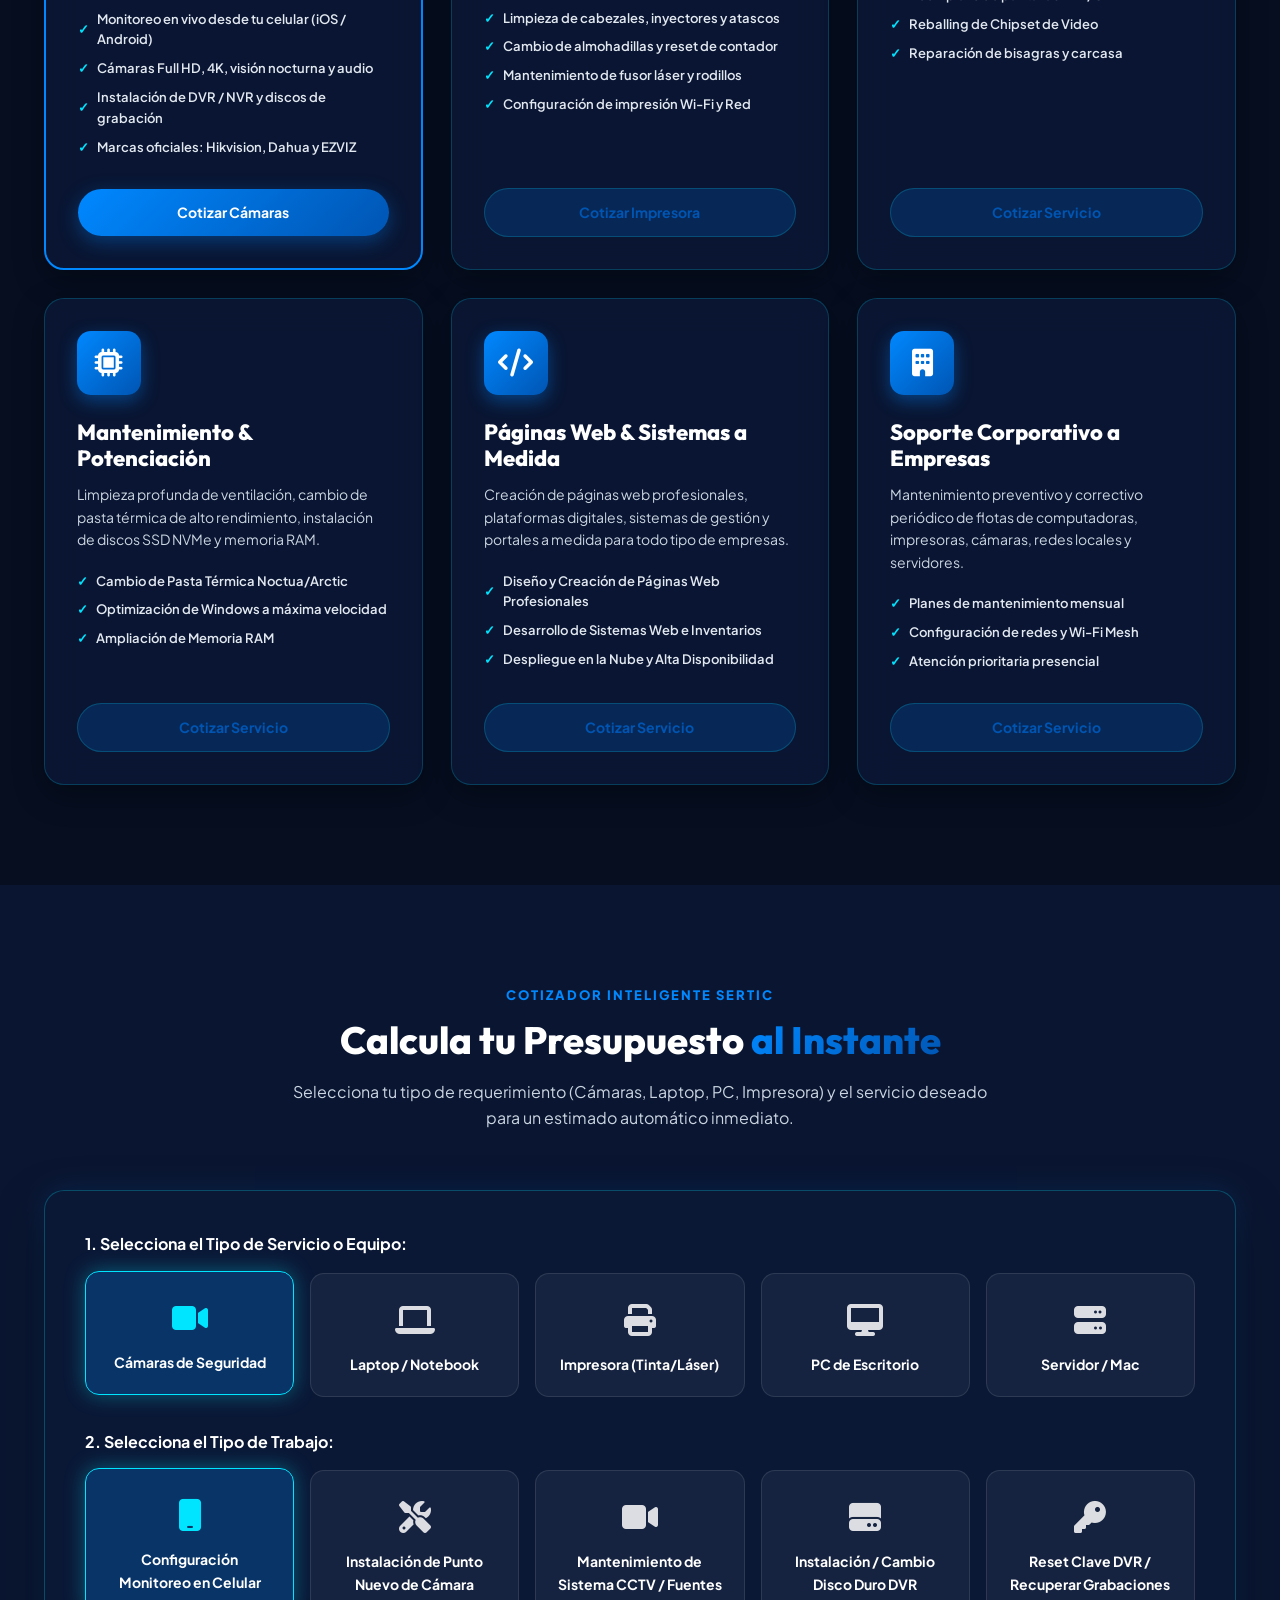
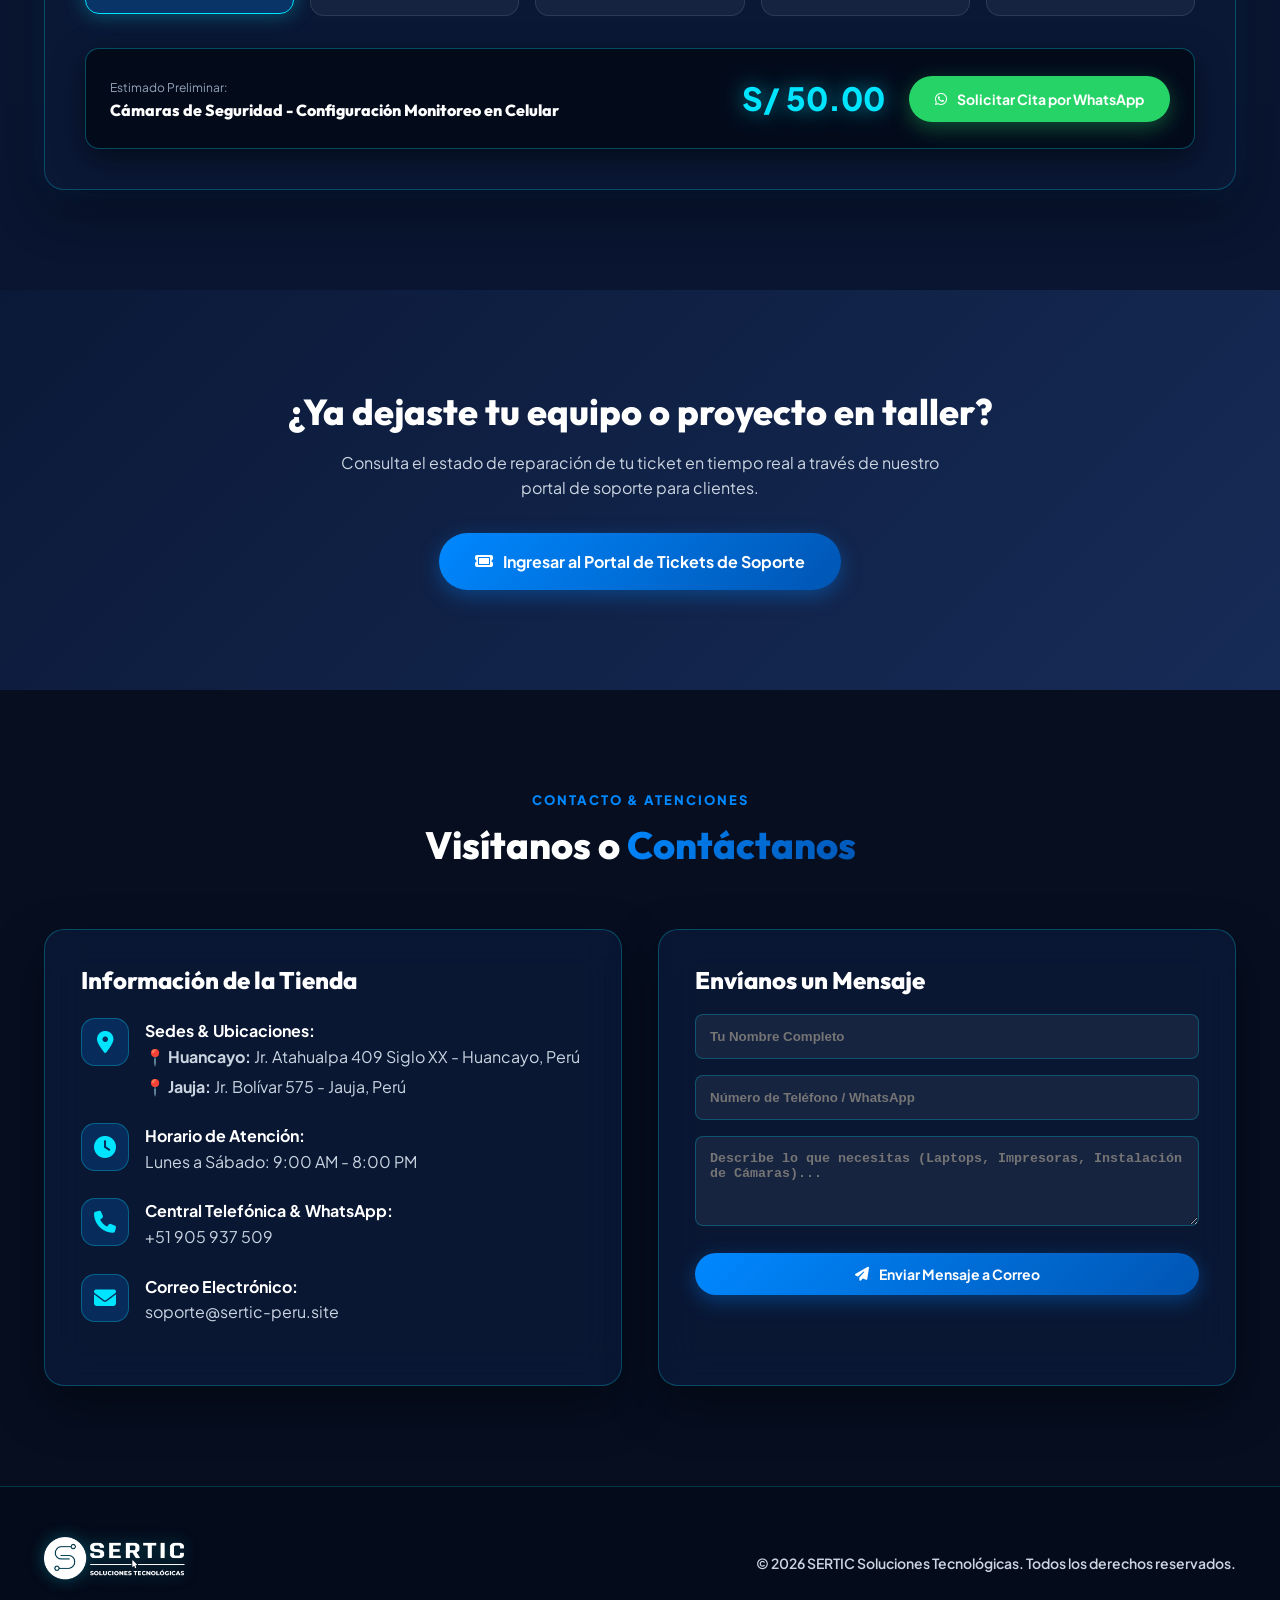
==== commit 0f166075: "Agregar la creacion de paginas web y sistemas web en la descripcion de Nuestros Servicios" ====
--- a/index.html
+++ b/index.html
@@ -161,10 +161,8 @@
     <div class="container">
       <div class="section-header">
         <span class="section-subtitle">Nuestros Servicios Tecnológicos</span>
-        <h2 class="section-title">Soluciones Especializadas en <span class="text-gradient">Hardware & Seguridad</span>
-        </h2>
-        <p class="section-desc">Ofrecemos soporte técnico integral para Laptops, PC de escritorio, Impresoras de todo
-          tipo e Instalación profesional de Cámaras de Videovigilancia.</p>
+        <h2 class="section-title">Soluciones Especializadas en <span class="text-gradient">Tecnología & Software</span></h2>
+        <p class="section-desc">Ofrecemos soporte técnico integral para Laptops, PCs, Impresoras, Instalación de Cámaras de Seguridad y Creación de Páginas Web y Sistemas Web a medida.</p>
       </div>
 
       <div class="services-grid">
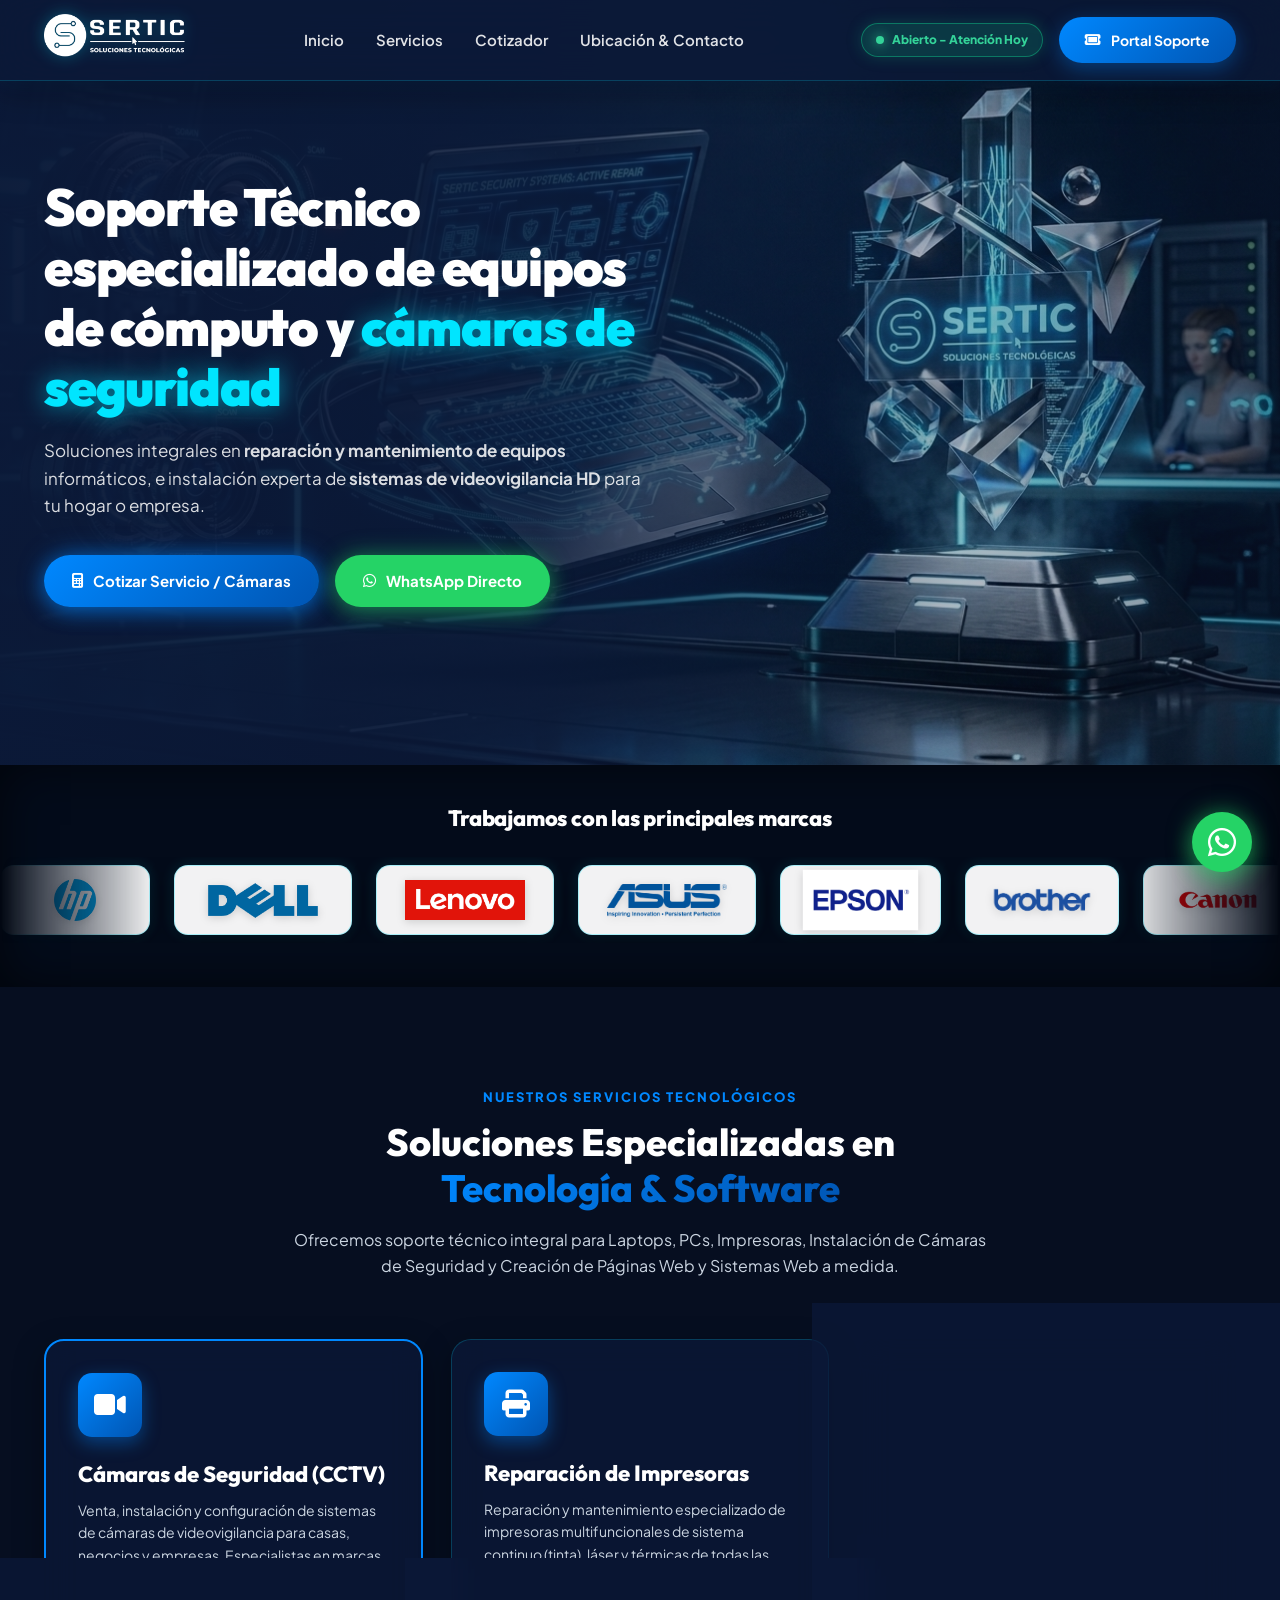
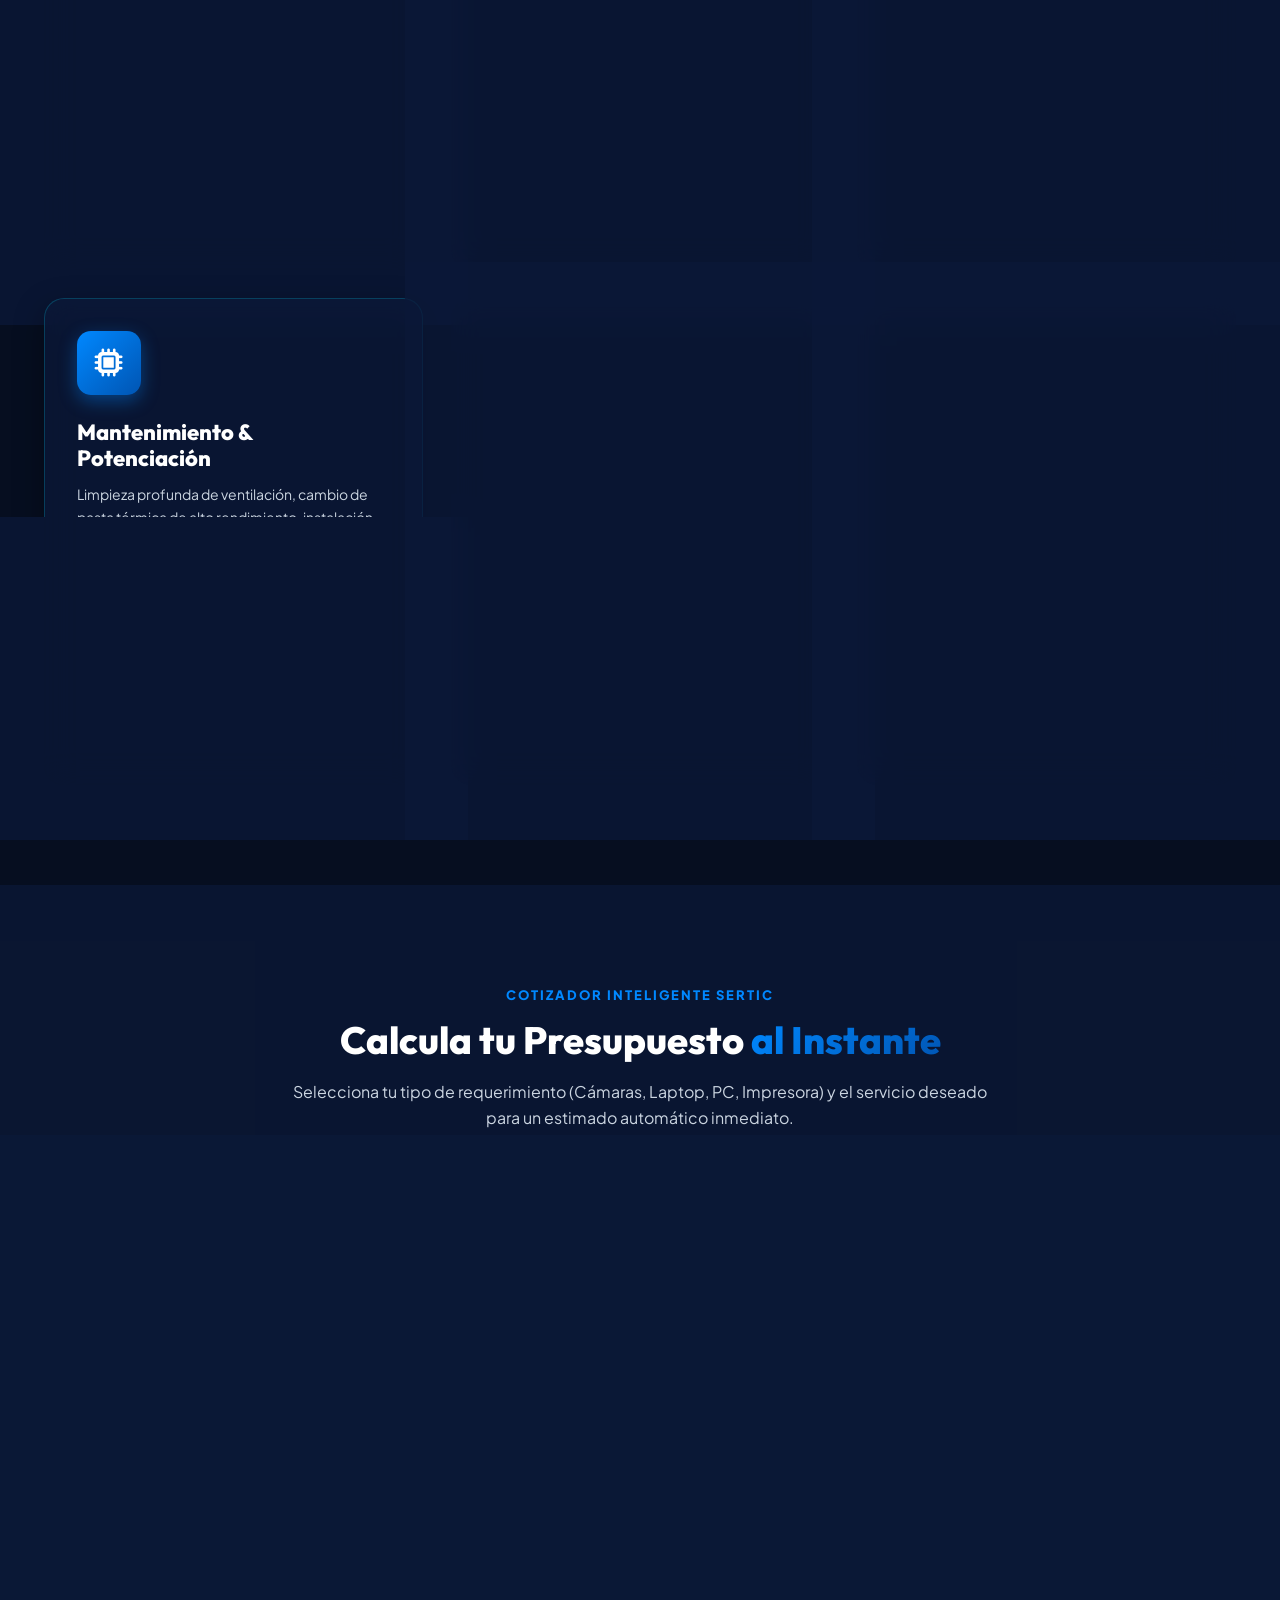
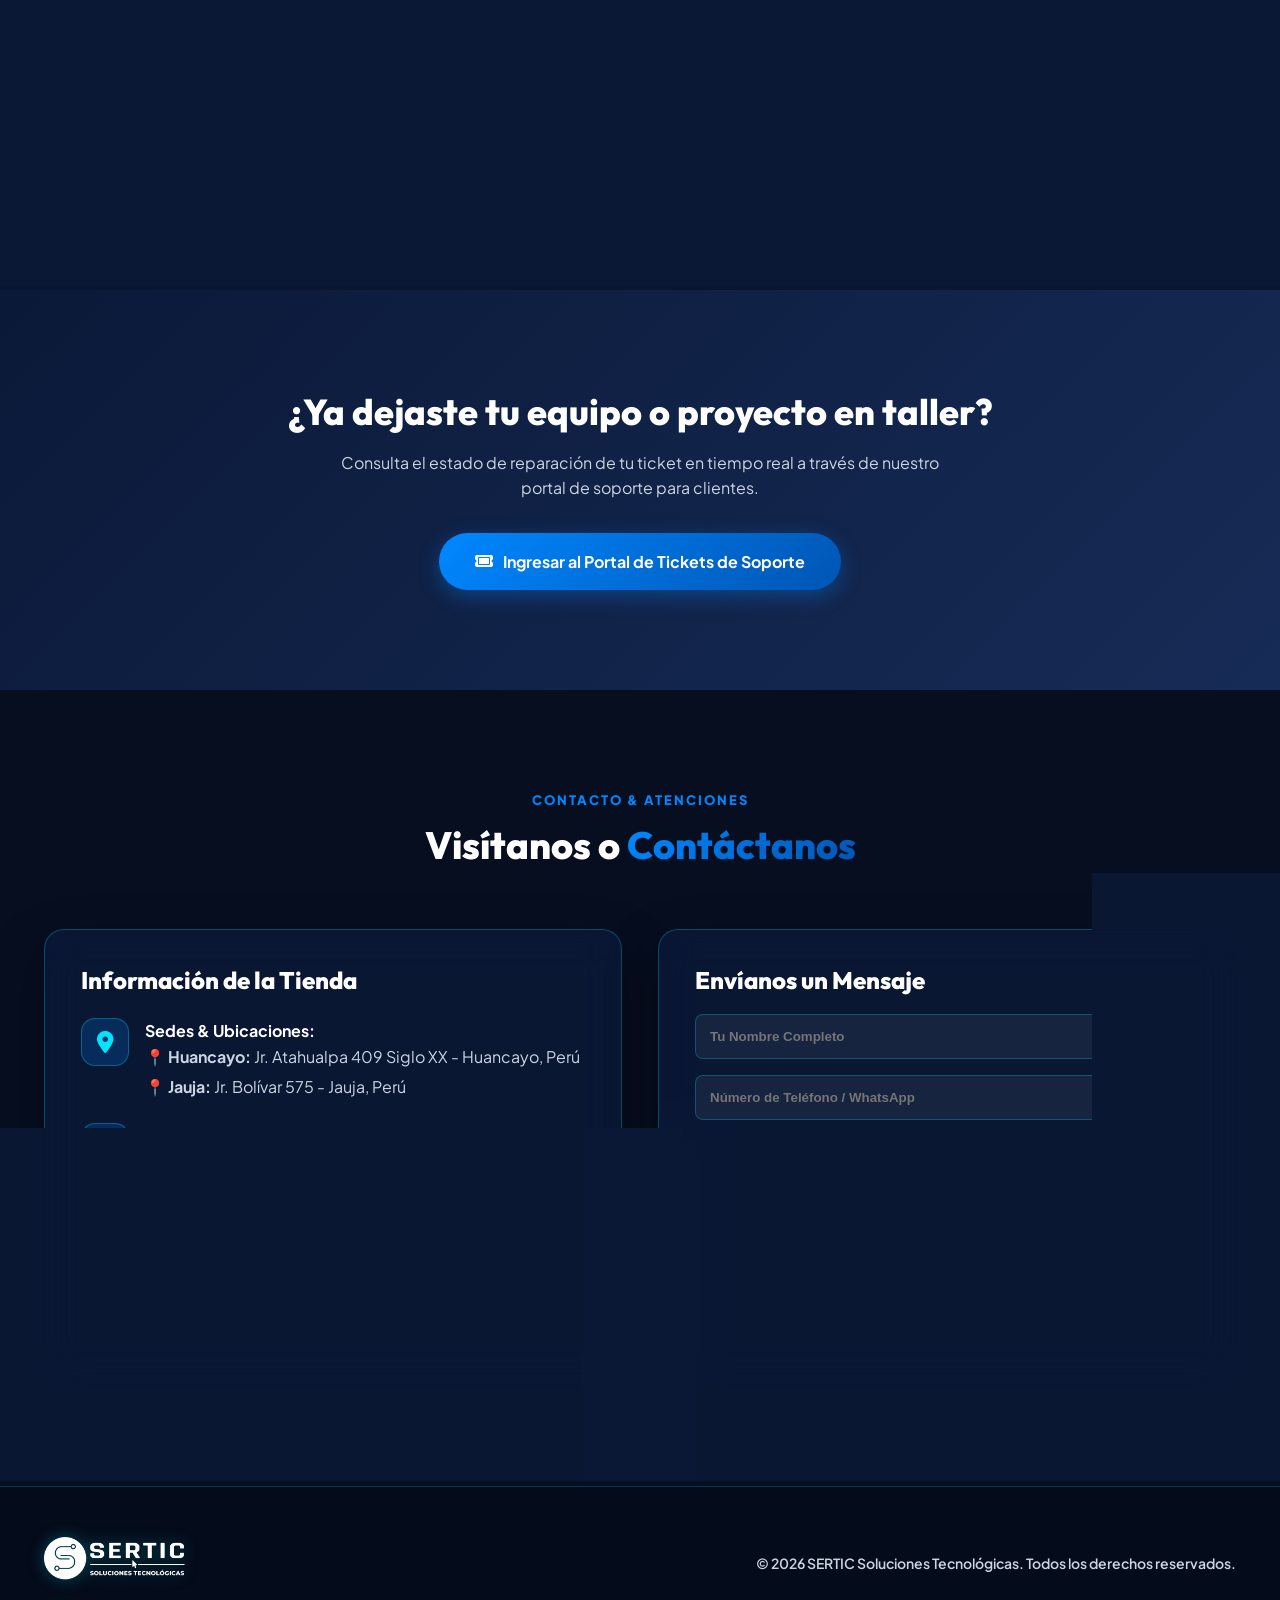
==== commit 7e8a3f11: "Agregar 2 servicios mas a Servidor/Mac y optimizar visualizacion de precio responsive en moviles (si" ====
--- a/index.html
+++ b/index.html
@@ -303,7 +303,7 @@
             <h4 id="calc-summary-text" style="color: white; margin-top: 4px;">Cámaras de Seguridad - Mantenimiento &
               Config. Celular</h4>
           </div>
-          <div style="display: flex; align-items: center; gap: 24px;">
+          <div class="calc-summary-result-wrapper">
             <div class="price-text" id="calc-total-price">S/ 80.00</div>
             <a href="#" id="calc-ws-btn" target="_blank" class="btn btn-whatsapp">
               <i class="fa-brands fa-whatsapp"></i> Solicitar Cita por WhatsApp
--- a/styles.css
+++ b/styles.css
@@ -556,11 +556,18 @@
   box-shadow: 0 10px 30px rgba(0, 0, 0, 0.5);
 }
 
+.calc-summary-result-wrapper {
+  display: flex;
+  align-items: center;
+  gap: 24px;
+}
+
 .price-text {
   font-size: 32px;
   font-weight: 900;
   color: #00E5FF;
   text-shadow: 0 0 20px rgba(0, 229, 255, 0.6);
+  white-space: nowrap;
 }
 
 /* Contact & Info Cards */
@@ -787,17 +794,27 @@
 
   .calc-summary {
     flex-direction: column;
-    gap: 16px;
+    gap: 18px;
     text-align: center;
     padding: 20px 16px;
   }
 
+  .calc-summary-result-wrapper {
+    flex-direction: column;
+    align-items: center;
+    width: 100%;
+    gap: 14px;
+  }
+
   .calc-summary .btn {
     width: 100%;
+    justify-content: center;
   }
 
   .price-text {
-    font-size: 28px;
+    font-size: 32px;
+    white-space: nowrap;
+    text-shadow: 0 0 20px rgba(0, 229, 255, 0.6);
   }
 
   .whatsapp-float {
